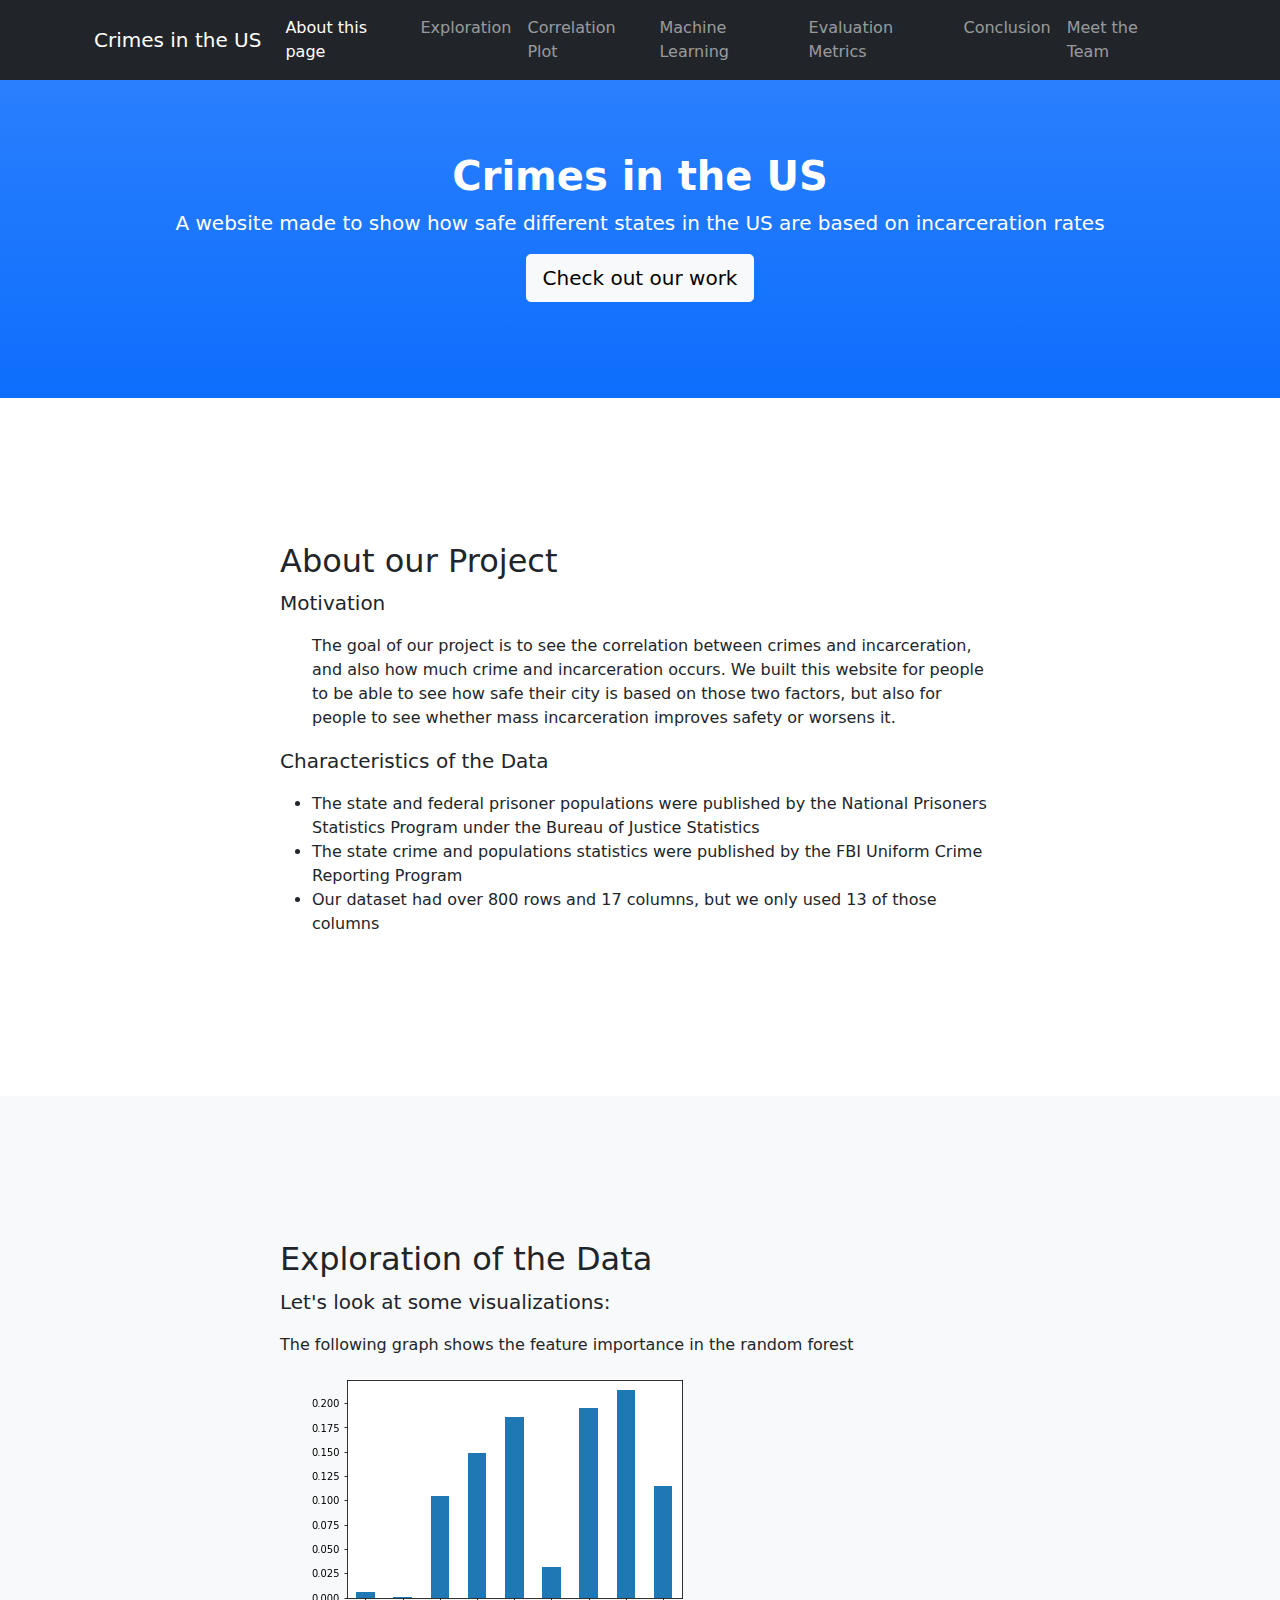
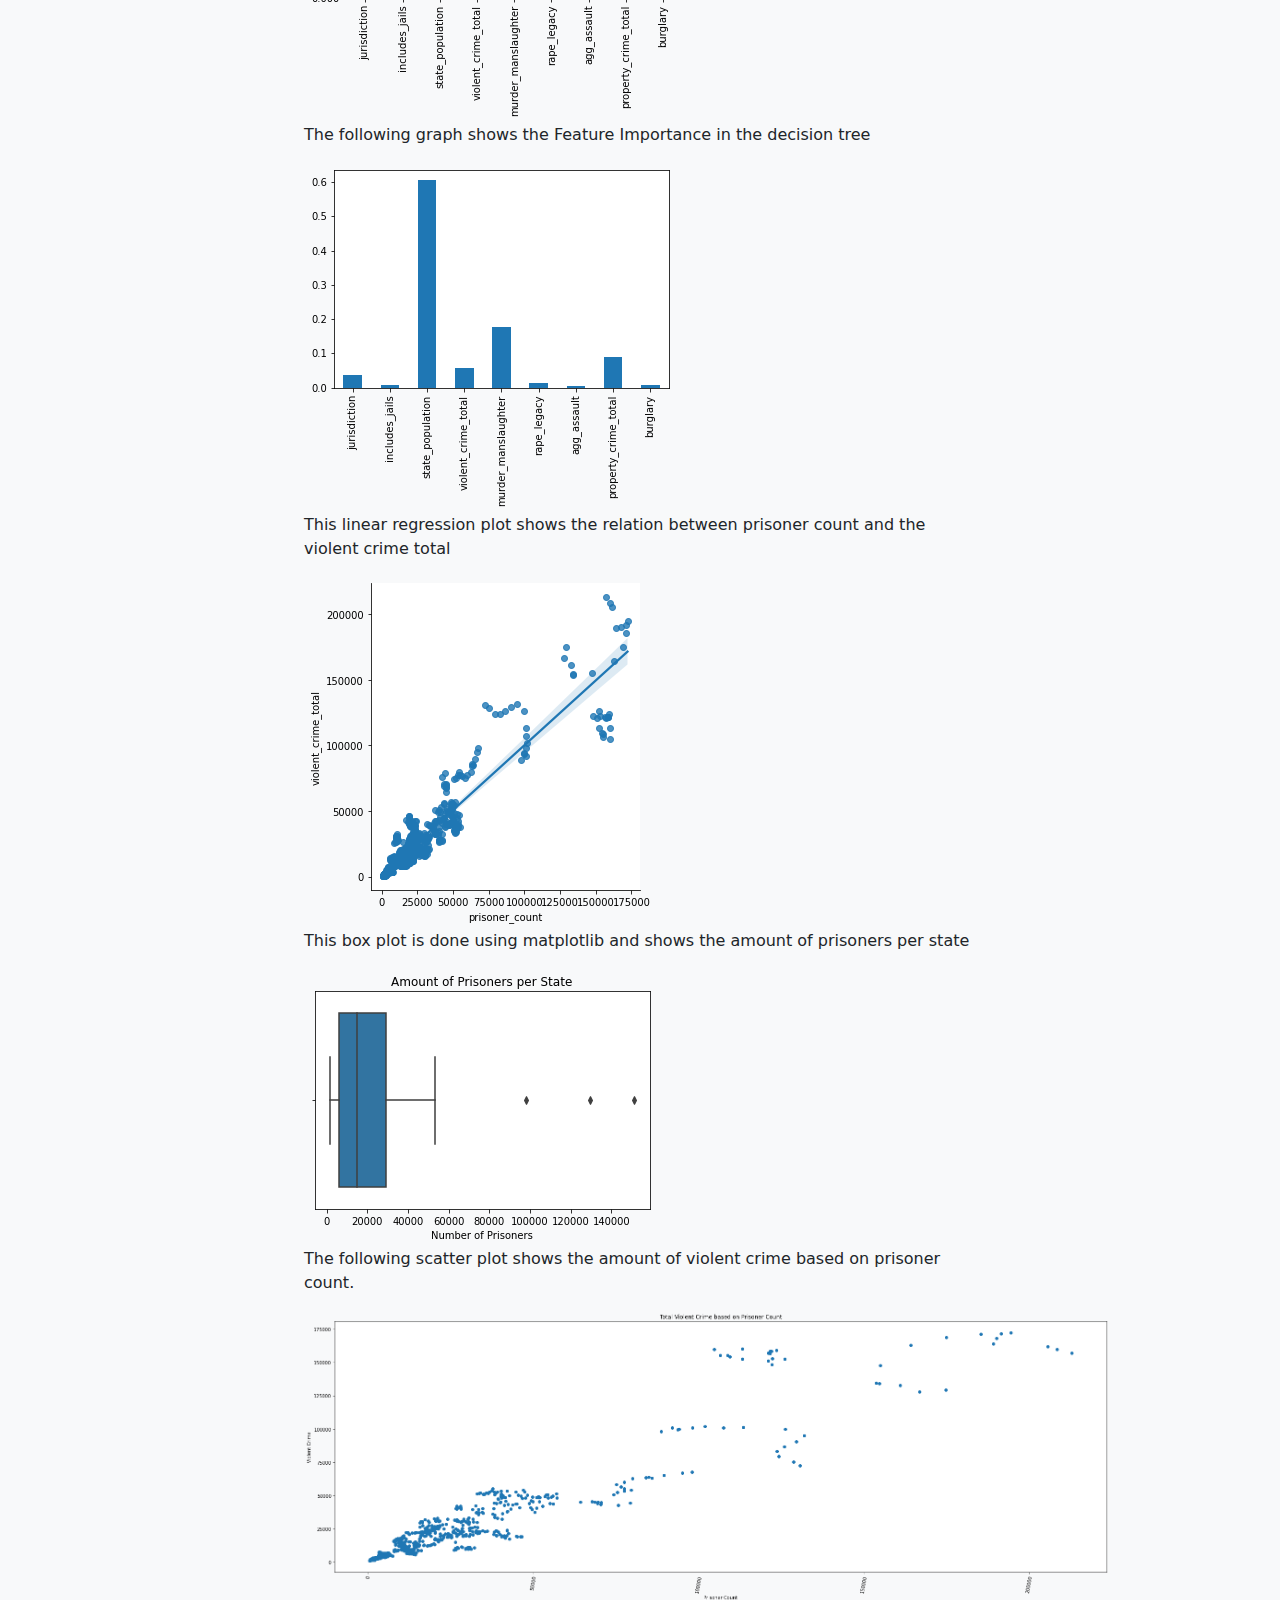
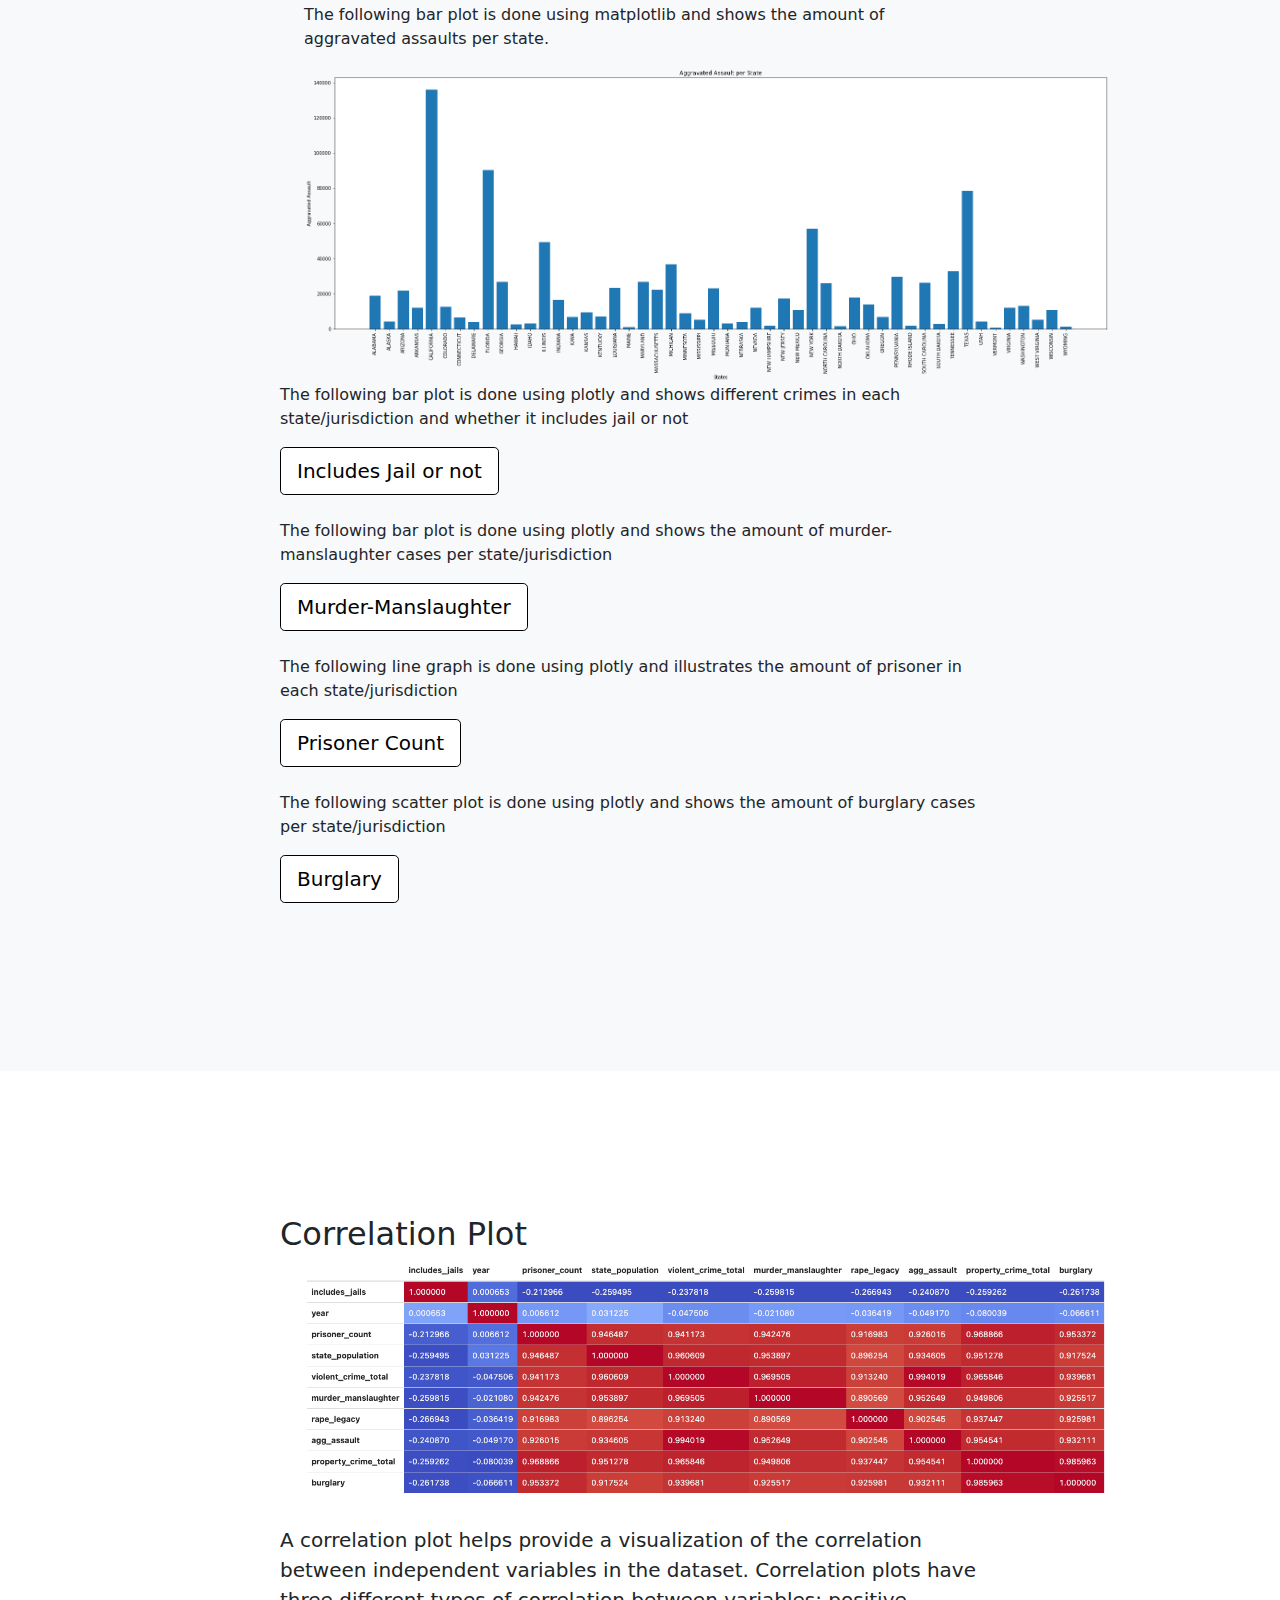
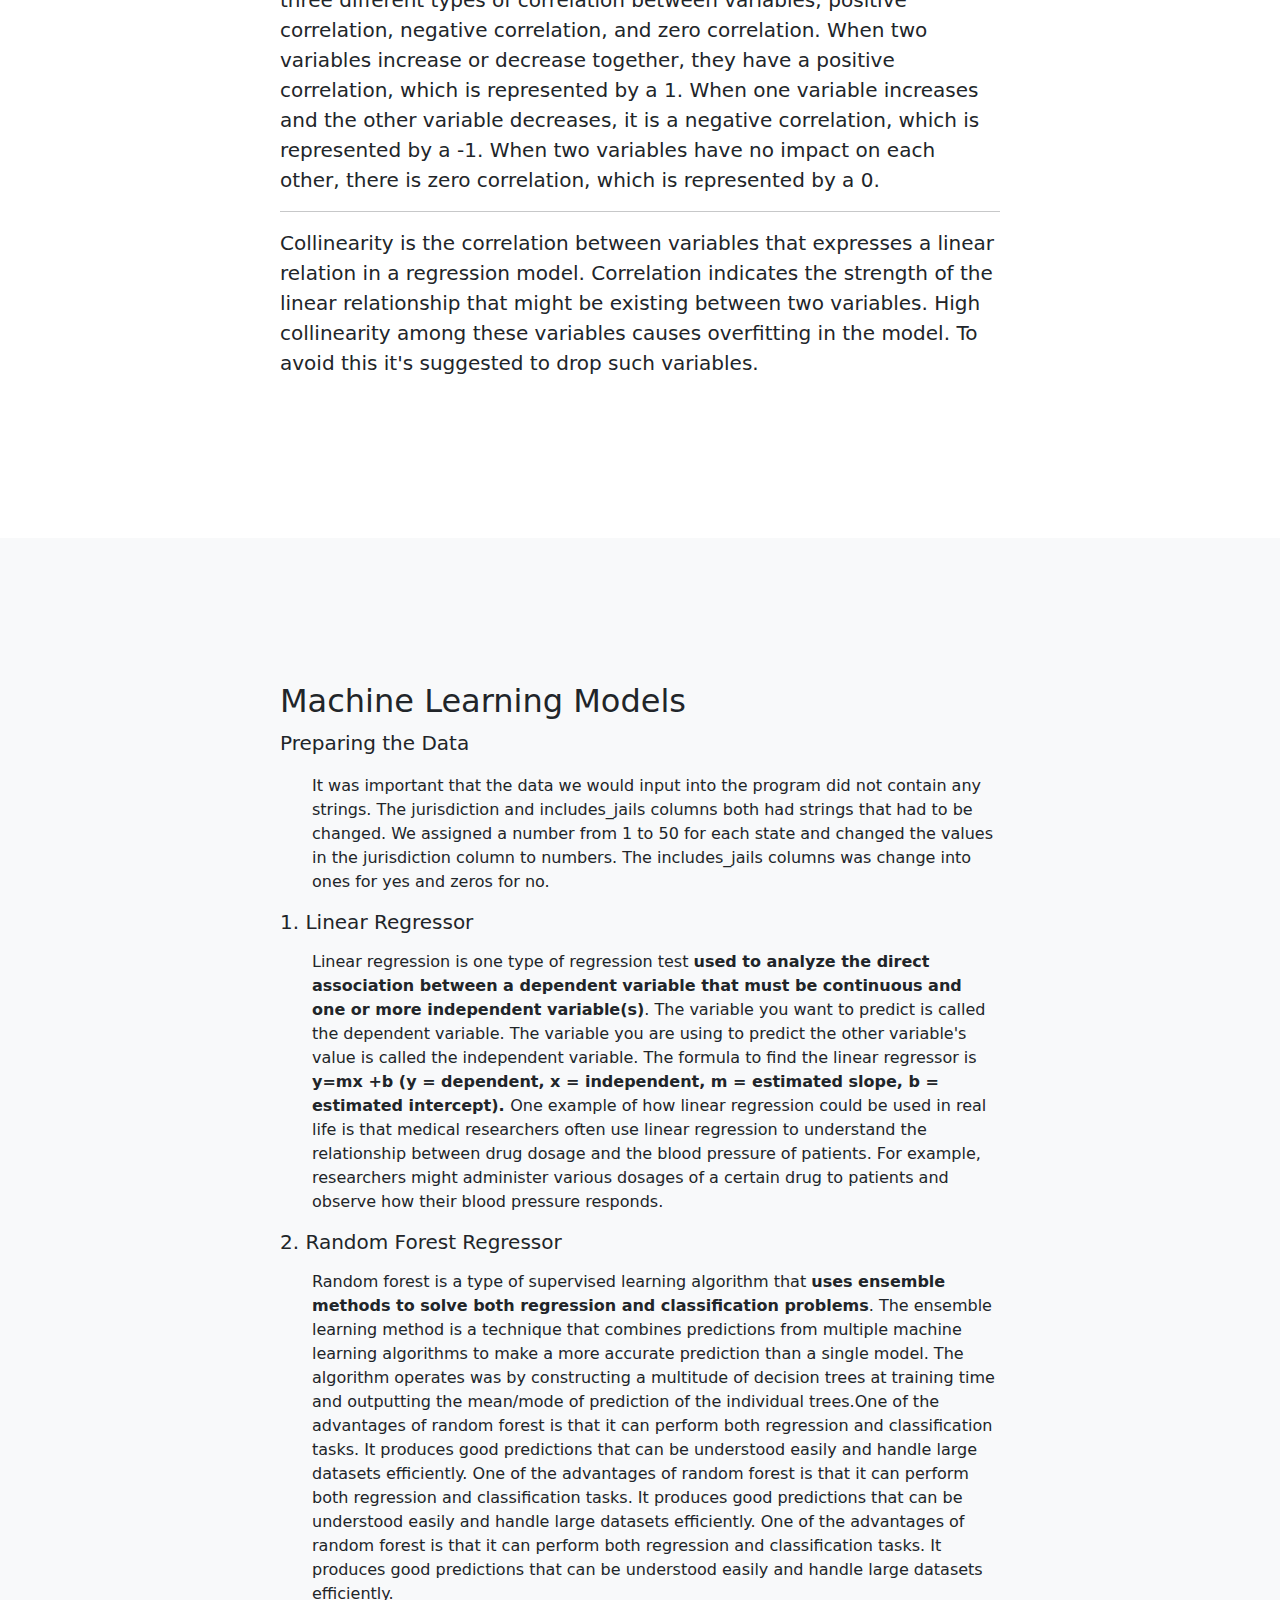
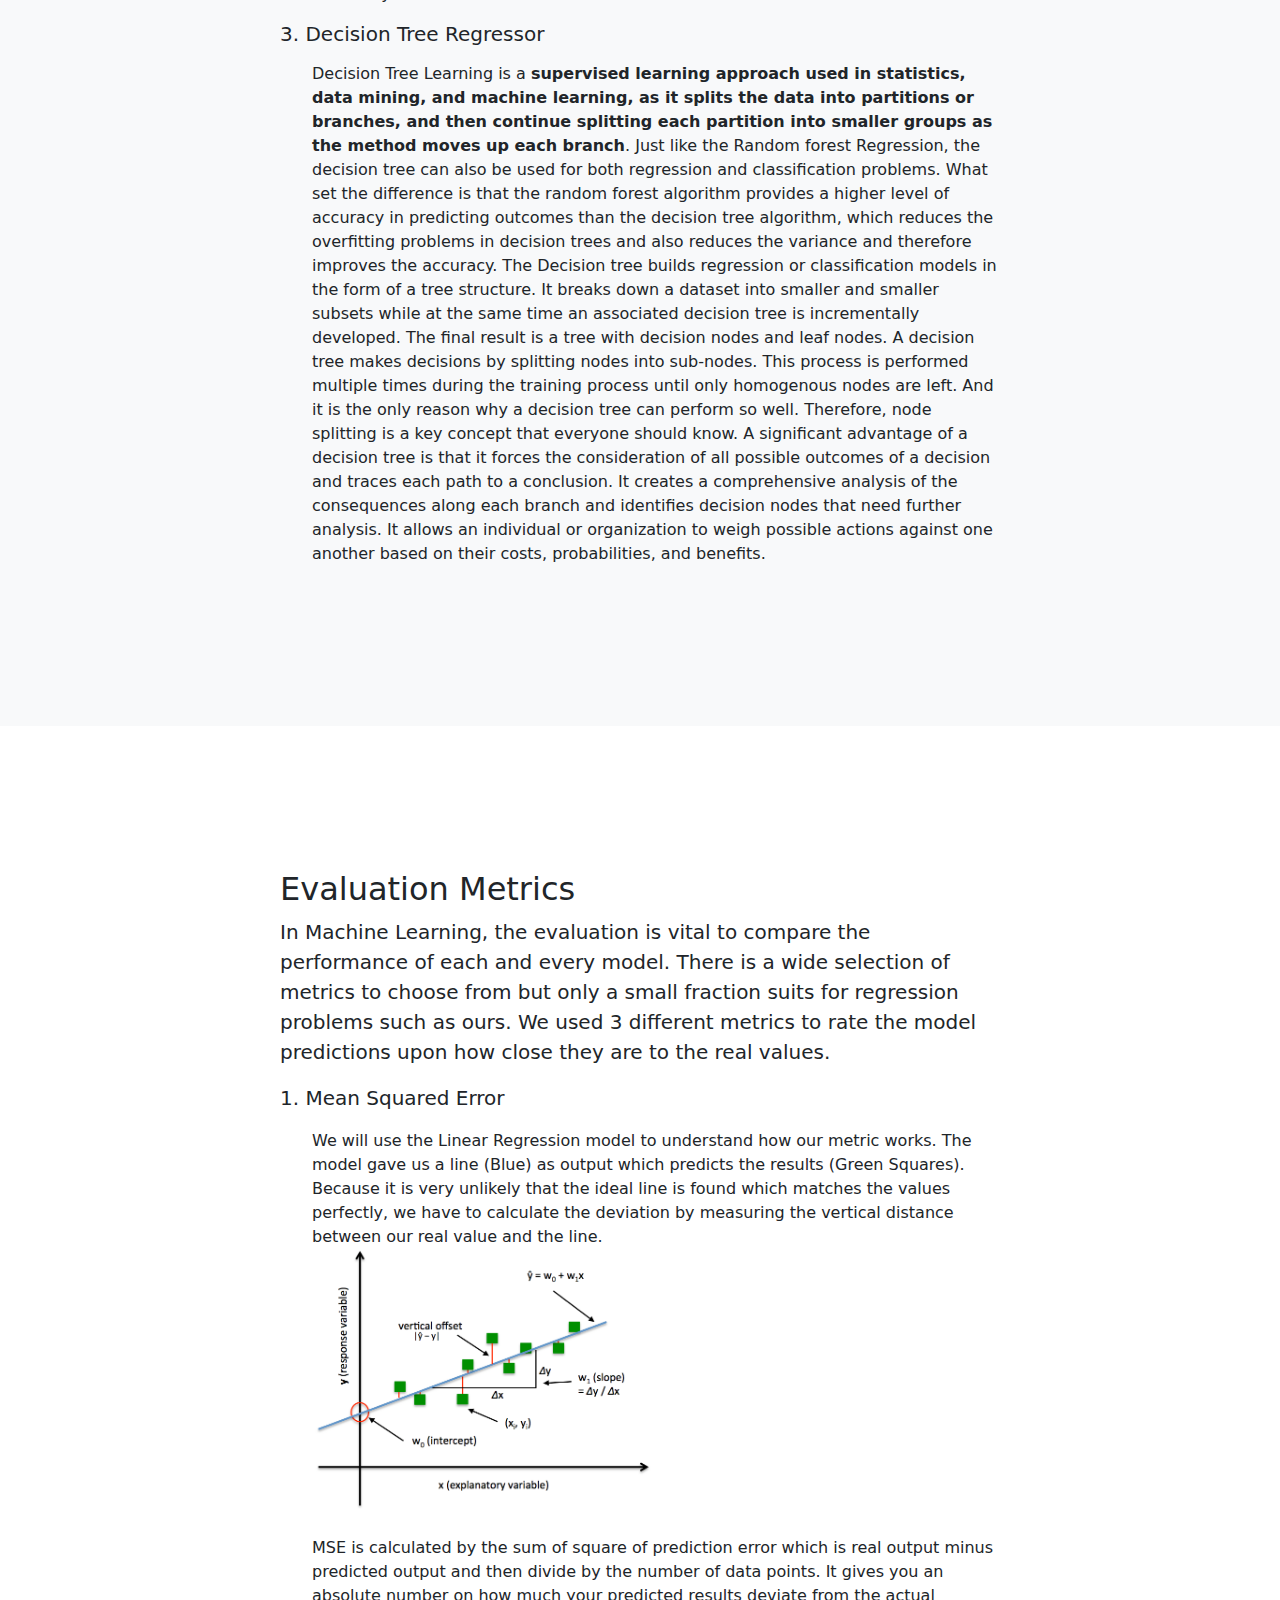
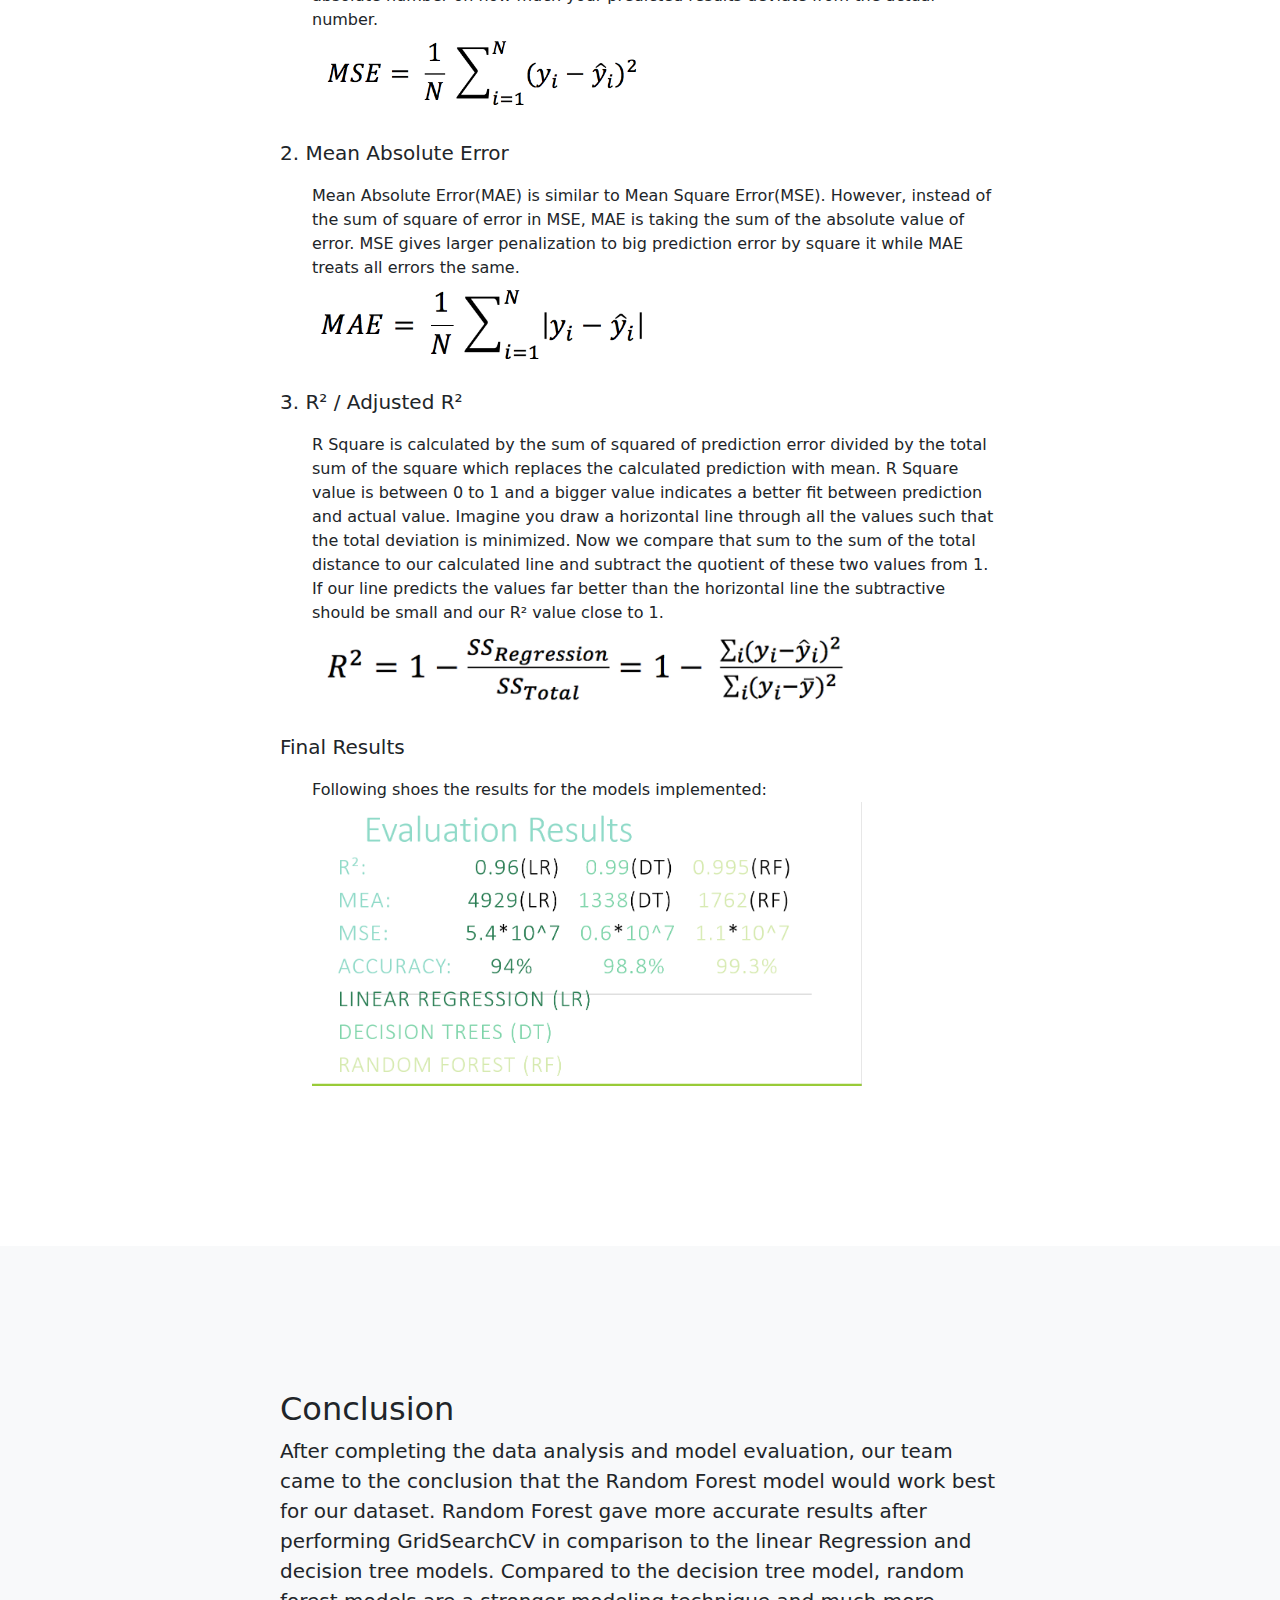
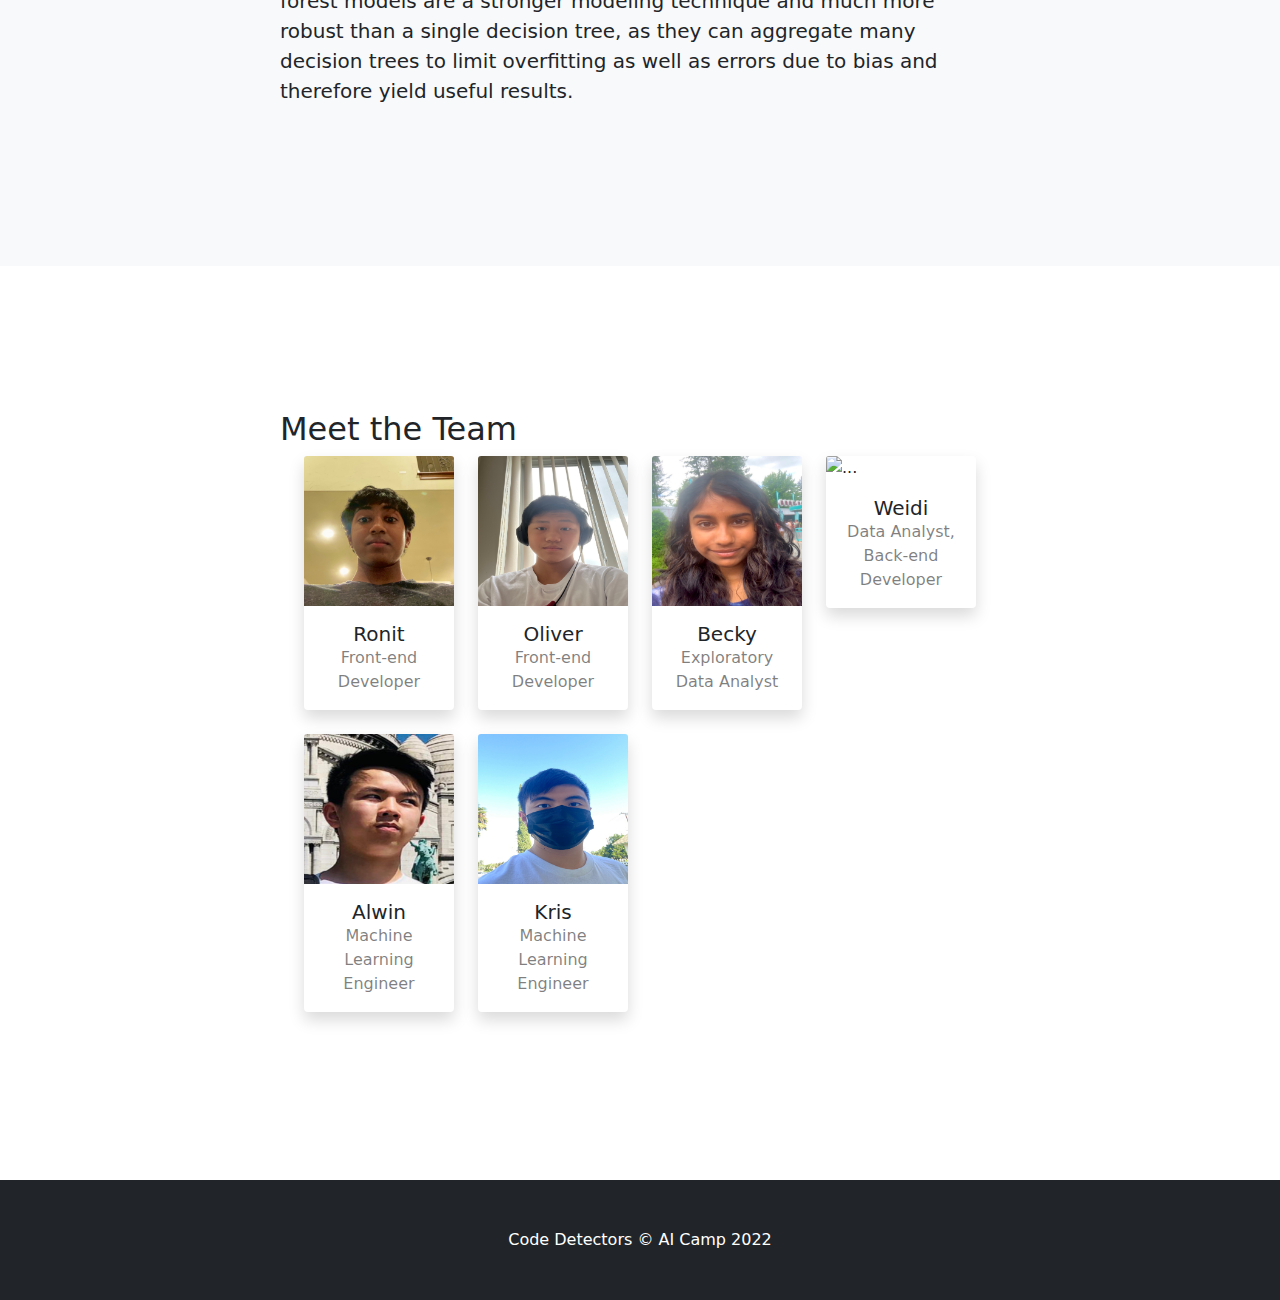
==== index.html @ e4991af7 "New File" ====
<!DOCTYPE html>
<html lang="en">
    <head>
        <meta charset="utf-8" />
        <meta name="viewport" content="width=device-width, initial-scale=1, shrink-to-fit=no" />
        <meta name="description" content="" />
        <meta name="author" content="" />
        <title>Code Detectors - Crimes in the US</title>
        <link rel="icon" type="image/x-icon" href="assets/favicon.ico" />
        <!-- Core theme CSS (includes Bootstrap)-->
        <link href="css/styles.css" rel="stylesheet" />
        <style>
          .correlation{
    width: 120%; 
    height: 120%; 
    object-fit: contain;
}
          .other{
    width: 50%; 
    height: 30%; 
    object-fit: contain;
}
          .r2{
    width: 80%; 
    height: 30%; 
    object-fit: contain;
}
        </style> 
    </head>

    <body id="page-top">
        <!-- Navigation-->
        <nav class="navbar navbar-expand-lg navbar-dark bg-dark fixed-top" id="mainNav">
            <div class="container px-4">
                <a class="navbar-brand" href="#page-top">Crimes in the US</a>
                <button class="navbar-toggler" type="button" data-bs-toggle="collapse" data-bs-target="#navbarResponsive" aria-controls="navbarResponsive" aria-expanded="false" aria-label="Toggle navigation"><span class="navbar-toggler-icon"></span></button>
                <div class="collapse navbar-collapse" id="navbarResponsive">
                    <ul class="navbar-nav ms-auto">
                         <li class="nav-item"><a class="nav-link" href="#about">About this page</a></li>
                        <li class="nav-item"><a class="nav-link" href="#exploration">Exploration</a></li>
                        <li class="nav-item"><a class="nav-link" href="#correlation">Correlation 
                          Plot</a></li>
                        <li class="nav-item"><a class="nav-link" href="#machinelearning">Machine Learning</a></li>
                      <li class="nav-item"><a class="nav-link" href="#metrics">Evaluation Metrics</a></li>
                      <li class="nav-item"><a class="nav-link" href="#conclusion">Conclusion</a></li>
                      <li class="nav-item"><a class="nav-link" 
href="#team">Meet the Team</a></li>
                    </ul>
                </div>
            </div>
        </nav>
        <!-- Header-->
      <header class="bg-primary bg-gradient text-white">
            <div class="container px-4 text-center">
                <h1 class="fw-bolder">Crimes in the US</h1>
                <p class="lead">A website made to show how safe different states in the US are based on incarceration rates</p>
                <a class="btn btn-lg btn-light" href="#about">Check out our work</a>
            </div>
        </header>
        <!-- About section-->
        <section id="about">
            <div class="container px-4">
                <div class="row gx-4 justify-content-center">
                    <div class="col-lg-8">
                        <h2>About our Project</h2>
                        <p class="lead"><b>Motivation</b></p>
                        <ul>
                          The goal of our project is to see the correlation between crimes and incarceration, and also how much crime and incarceration occurs. We built this website for people to be able to see how safe their city is based on those two factors, but also for people to see whether mass incarceration improves safety or worsens it.
                      </ul>
                      <p class="lead"><b>Characteristics of the Data</b></p>
                          <ul>
                            <li>The state and federal prisoner populations were published by the National Prisoners Statistics Program under the Bureau of Justice Statistics</li>
                            <li>The state crime and populations statistics were published by the FBI Uniform Crime Reporting Program</li>
                            <li>Our dataset had over 800 rows and 17 columns, but we only used 13 of those columns</li>
                        </ul>
                    </div>
                </div>
            </div>
        </section>
        <!-- Exploration section-->
        <section class="bg-light" id="exploration">
            <div class="container px-4">
                <div class="row gx-4 justify-content-center">
                    <div class="col-lg-8">
                        <h2>Exploration of the Data</h2>
                        <p class="lead">Let's look at some visualizations:</p>
                      <p>
                        The following graph shows the feature importance in the random forest
                      </p>
                      <div class = "container">
                        
                      
                      <img src = "a-1.png" alt = "Feature Importance in Random Forest" />
                        <p>
                          The following graph shows the Feature Importance in the decision tree
                        </p>
                      
                       <img src = "a.png" alt = "Feature Importance in decision tree" />
                        <p>
                          This linear regression plot shows the relation between prisoner count and the violent crime total
                        </p>
                      
                      <img src = "prisoner_count.png" alt = "Linear Regression Plot between prisoner count and total violent crimes" />
                        <p>
                          This box plot is done using matplotlib and shows the amount of prisoners per state
                        </p>
                      
                       <img src = "prisoner_per_state.png" alt = "Amount of prisoners per state" />
                      
                      
                        <p>The following scatter plot shows the amount of violent crime based on prisoner count.</p><img class = "correlation" src = "violent_crime_based_on_prisoner_count.png" alt = "Total Violent Crime based on the prisoner count" />
                      <p>The following bar plot is done using matplotlib and shows the amount of aggravated assaults per state.</p>
                       <img class = "correlation" src = "aggassault.png" alt = "Assault per state" />
                  </div>
                      <p>
                         The following bar plot is done using plotly and shows different crimes in each state/jurisdiction and whether it includes jail or not
                      </p>
                      <a class="btn btn-lg btn-light bg-gradient" style="background-color:white; border-color:black" href="includes_jails.html">Includes Jail or not</a><br><br>
                      <p>
                        The following bar plot is done using plotly and shows the amount of murder-manslaughter cases per state/jurisdiction
                      </p>
                      <a class="btn btn-lg btn-light" style="background-color:white; border-color:black" href="manslaughterperstate.html">Murder-Manslaughter</a><br><br>
                      <p>
                        The following line graph is done using plotly and illustrates the amount of prisoner in each state/jurisdiction
                      </p>
                      <a class="btn btn-lg btn-light" style="background-color:white; border-color:black" href="prisonerperstate.html">Prisoner Count</a><br><br>
                      <p>
                        The following scatter plot is done using plotly and shows the amount of burglary cases per state/jurisdiction
                      </p>
                      <a class="btn btn-lg btn-light" style="background-color:white; border-color:black" href="burglaryperstate.html">Burglary</a><br><br>
                    </div>
                </div>
            </div>
        </section>
      <!-- Correlation section-->
      <section id="correlation">
            <div class="container px-4">
                <div class="row gx-4 justify-content-center">
                    <div class="col-lg-8">
                       <h2>Correlation Plot</h2>
                      <div class = "container">
                        <img class = "correlation" src="correlationplot.png" alt=""/>
                      </div>
                       
           <br>           
                      <p class="lead"><b>A correlation plot helps provide a visualization of the correlation between independent variables in the dataset.</b> Correlation plots have three different types of correlation between variables; positive correlation, negative correlation, and zero correlation. When two variables increase or decrease together, they have a positive correlation, which is represented by a 1. When one variable increases and the other variable decreases, it is a negative correlation, which is represented by a -1. When two variables have no impact on each other, there is zero correlation, which is represented by a 0.<hr> <p class="lead">Collinearity is the correlation between variables that expresses a linear relation in a regression model. Correlation indicates the strength of the linear relationship that might be existing between two variables. High collinearity among these variables causes overfitting in the model. To avoid this it's suggested to drop such variables.</p>
                    </div>
                </div>
            </div>
        </section>
        <!-- Machine Learning section-->
        <section class="bg-light" id="machinelearning">
            <div class="container px-4">
                <div class="row gx-4 justify-content-center">
                    <div class="col-lg-8">
                 <h2>Machine Learning Models</h2>
                      <p class= "lead"><b>Preparing the Data</b></p>
                         <ul>
                           It was important that the data we would input into the program did not contain any strings. The jurisdiction and includes_jails columns both had strings that had to be changed. We assigned a number from 1 to 50 for each state and changed the values in the jurisdiction column to numbers. The includes_jails columns was change into ones for yes and zeros for no.
                      </ul>
                      
                        <h4>
                         <p class="lead"><b> 1. Linear Regressor </b> </p> 
                      </h4>
                      <ul>Linear regression is one type of regression test <b>used to analyze the direct association between a dependent variable that must be continuous and one or more independent variable(s)</b>. The variable you want to predict is called the dependent variable. The variable you are using to predict the other variable's value is called the independent variable. The formula to find the linear regressor is
                        <b>
                          y=mx +b (y = dependent, x = independent, m = estimated slope, b = estimated intercept).
                        </b>One example of how linear regression could be used in real life is that medical researchers often use linear regression to understand the relationship between drug dosage and the blood pressure of patients. For example, researchers might administer various dosages of a certain drug to patients and observe how their blood pressure responds.   </ul>
                       <h4>
                         <p class="lead"> <b> 2. Random Forest Regressor </b></p> 
                      </h4>
                      <ul>Random forest is a type of supervised learning algorithm that <b>uses ensemble methods to solve both regression and classification problems</b>. The ensemble learning method is a technique that combines predictions from multiple machine learning algorithms to make a more accurate prediction than a single model. The algorithm operates was by constructing a multitude of decision trees at training time and outputting the mean/mode of prediction of the individual trees.One of the advantages of random forest is that it can perform both regression and classification tasks. It produces good predictions that can be understood easily and handle large datasets efficiently. One of the advantages of random forest is that it can perform both regression and classification tasks. It produces good predictions that can be understood easily and handle large datasets efficiently. One of the advantages of random forest is that it can perform both regression and classification tasks. It produces good predictions that can be understood easily and handle large datasets efficiently. 
                      </ul>
                      <h4>
                         <p class="lead"> <b> 3. Decision Tree Regressor </b> </p> 
                      </h4>
                      <ul>
                      Decision Tree Learning is a <b>supervised learning approach used in statistics, data mining, and machine learning, as it splits the data into partitions or branches, and then continue splitting each partition into smaller groups as the method moves up each branch</b>. Just like the Random forest Regression, the decision tree can also be used for both regression and classification problems. What set the difference is that the random forest algorithm provides a higher level of accuracy in predicting outcomes than the decision tree algorithm, which reduces the overfitting problems in decision trees and also reduces the variance and therefore improves the accuracy. The Decision tree builds regression or classification models in the form of a tree structure. It breaks down a dataset into smaller and smaller subsets while at the same time an associated decision tree is incrementally developed. The final result is a tree with decision nodes and leaf nodes. A decision tree makes decisions by splitting nodes into sub-nodes. This process is performed multiple times during the training process until only homogenous nodes are left. And it is the only reason why a decision tree can perform so well. Therefore, node splitting is a key concept that everyone should know. A significant advantage of a decision tree is that it forces the consideration of all possible outcomes of a decision and traces each path to a conclusion. It creates a comprehensive analysis of the consequences along each branch and identifies decision nodes that need further analysis. It allows an individual or organization to weigh possible actions against one another based on their costs, probabilities, and benefits.
                    </ul>
                    
                    </div>
                </div>
            </div>
        </section>
      <!-- Evaluation section-->
        <section id="metrics">
            <div class="container px-4">
                <div class="row gx-4 justify-content-center">
                    <div class="col-lg-8">
                        <h2>Evaluation Metrics</h2>
                      <p class="lead">In 
                        <b> Machine Learning,
                       </b>the evaluation is vital to compare the performance of each and every model. There is a wide selection of metrics to choose from but only a small fraction suits for regression problems such as ours. We used 3 different metrics to rate the model predictions upon how close they are to the real values.</p>
                        <p class="lead">1. Mean Squared Error</p>
                      <ul>
                        We will use the Linear Regression model to understand how our metric works. The model gave us a line (Blue) as output which predicts the results (Green Squares). Because it is very unlikely that the ideal line is found which matches the values perfectly, we have to calculate the deviation by measuring the vertical distance between our real value and the line.<br>
                        <img class = "other" src = "lreg.png" />
                      </ul>
                      
                      <ul>
                        MSE is calculated by the sum of square of prediction error which is real output minus predicted output and then divide by the number of data points. It gives you an absolute number on how much your predicted results deviate from the actual number.<br>
                
                   <img class = "other" src = "mse.png" />
                      </ul>
                        
                          
                        
                        <p class="lead">2. Mean Absolute Error</p>
                  <ul>
                    Mean Absolute Error(MAE) is similar to Mean Square Error(MSE). However, instead of the sum of square of error in MSE, MAE is taking the sum of the absolute value of error.
                     MSE gives larger penalization to big prediction error by square it while MAE treats all errors the same.<br>
                    <img class = "other" src = "mae.png" />
                  </ul>
                      
                        <p class="lead">3. R² / Adjusted R²</p>
                      <ul>
                        R Square is calculated by the sum of squared of prediction error divided by the total sum of the square which replaces the calculated prediction with mean. R Square value is between 0 to 1 and a bigger value indicates a better fit between prediction and actual value. Imagine you draw a horizontal line through all the values such that the total deviation is minimized. Now we compare that sum to the sum of the total distance to our calculated line and subtract the quotient of these two values from 1. If our line predicts the values far better than the horizontal line the subtractive should be small and our R² value close to 1.
                     <br><img class = "r2" src = "r.png" />
                       
                      </ul>
                       <p class="lead"> Final Results</p>
                      <ul>Following shoes the results for the models implemented: <br>
                        <img class='r2' src = "ss.png" /></ul>
                    </div>
                </div>
            </div>
        </section>
        <!-- Conclusion section-->
        <section class="bg-light" id="conclusion">
            <div class="container px-4">
                <div class="row gx-4 justify-content-center">
                    <div class="col-lg-8">
                        <h2>Conclusion</h2>
                        <p class="lead">
After completing the data analysis and model evaluation, our team came to the conclusion that the Random Forest model would work best for our dataset. Random Forest gave more accurate results after performing GridSearchCV in comparison to the linear Regression and decision tree models. Compared to the decision tree model, random forest models are a stronger modeling technique and much more robust than a single decision tree, as they can aggregate many decision trees to limit overfitting as well as errors due to bias and therefore yield useful results.
                        </p>
                    </div>
                </div>
            </div>
        </section>
        <!-- Team section-->
        <section id="team">
            <div class="container px-4">
                <div class="row gx-4 justify-content-center">
                    <div class="col-lg-8">
                        <h2>Meet the Team</h2>
                      <div class="container px-4">
            <div class="row">
              <!-- Team Member 1 -->
              <div class="col-xl-3 col-md-6 mb-4">
                <div class="card border-0 shadow">
                  <img src="Ronit.jpg" class="card-img-top" alt="...">
                  <div class="card-body text-center">
                    <h5 class="card-title mb-0">Ronit</h5>
                    <div class="card-text text-black-50">Front-end Developer</div>
                  </div>
                </div>
              </div>
              <!-- Team Member 2 -->
              <div class="col-xl-3 col-md-6 mb-4">
                <div class="card border-0 shadow">
                  <img src="picoliver.jpeg" class="card-img-top" alt="...">
                  <div class="card-body text-center">
                    <h5 class="card-title mb-0">Oliver</h5>
                    <div class="card-text text-black-50">Front-end Developer</div>
                  </div>
                </div>
              </div>
              <!-- Team Member 3 -->
              <div class="col-xl-3 col-md-6 mb-4">
                <div class="card border-0 shadow">
                  <img src="becky.jpg" class="card-img-top" alt="...">
                  <div class="card-body text-center">
                    <h5 class="card-title mb-0">Becky</h5>
                    <div class="card-text text-black-50">Exploratory Data Analyst</div>
                  </div>
                </div>
              </div>
              <!-- Team Member 4 -->
              <div class="col-xl-3 col-md-6 mb-4">
                <div class="card border-0 shadow">
                  <img src="https://cdn.pixabay.com/photo/2015/10/05/22/37/blank-profile-picture-973460_1280.png" class="card-img-top" alt="...">
                  <div class="card-body text-center">
                    <h5 class="card-title mb-0">Weidi</h5>
                    <div class="card-text text-black-50">Data Analyst, Back-end Developer</div>
                  </div>
                </div>
              </div>
            <!-- Team Member 5 -->
              <div class="col-xl-3 col-md-6 mb-4">
                <div class="card border-0 shadow">
                  <img src="alw.jpeg" class="card-img-top" alt="...">
                  <div class="card-body text-center">
                    <h5 class="card-title mb-0">Alwin</h5>
                    <div class="card-text text-black-50">Machine Learning Engineer</div>
                  </div>
                </div>
              </div>
             <!-- Team Member 6 -->
              <div class="col-xl-3 col-md-6 mb-4">
                <div class="card border-0 shadow">
                  <img src="kris.JPG" class="card-img-top" alt="...">
                  <div class="card-body text-center">
                    <h5 class="card-title mb-0">Kris</h5>
                    <div class="card-text text-black-50">Machine Learning Engineer</div>
                  </div>
                </div>
              </div>
            </div>
            </div>
           </div>
          </div>
         </div>
        </section>
        <!-- Footer-->
        <footer class="py-5 bg-dark">
            <div class="container px-4"><p class="m-0 text-center text-white">Code Detectors &copy; AI Camp 2022</p></div>
        </footer>
        <!-- Bootstrap core JS-->
        <script src="https://cdn.jsdelivr.net/npm/bootstrap@5.1.3/dist/js/bootstrap.bundle.min.js"></script>
        <!-- Core theme JS-->
        <script src="js/scripts.js"></script>
    </body>
</html>
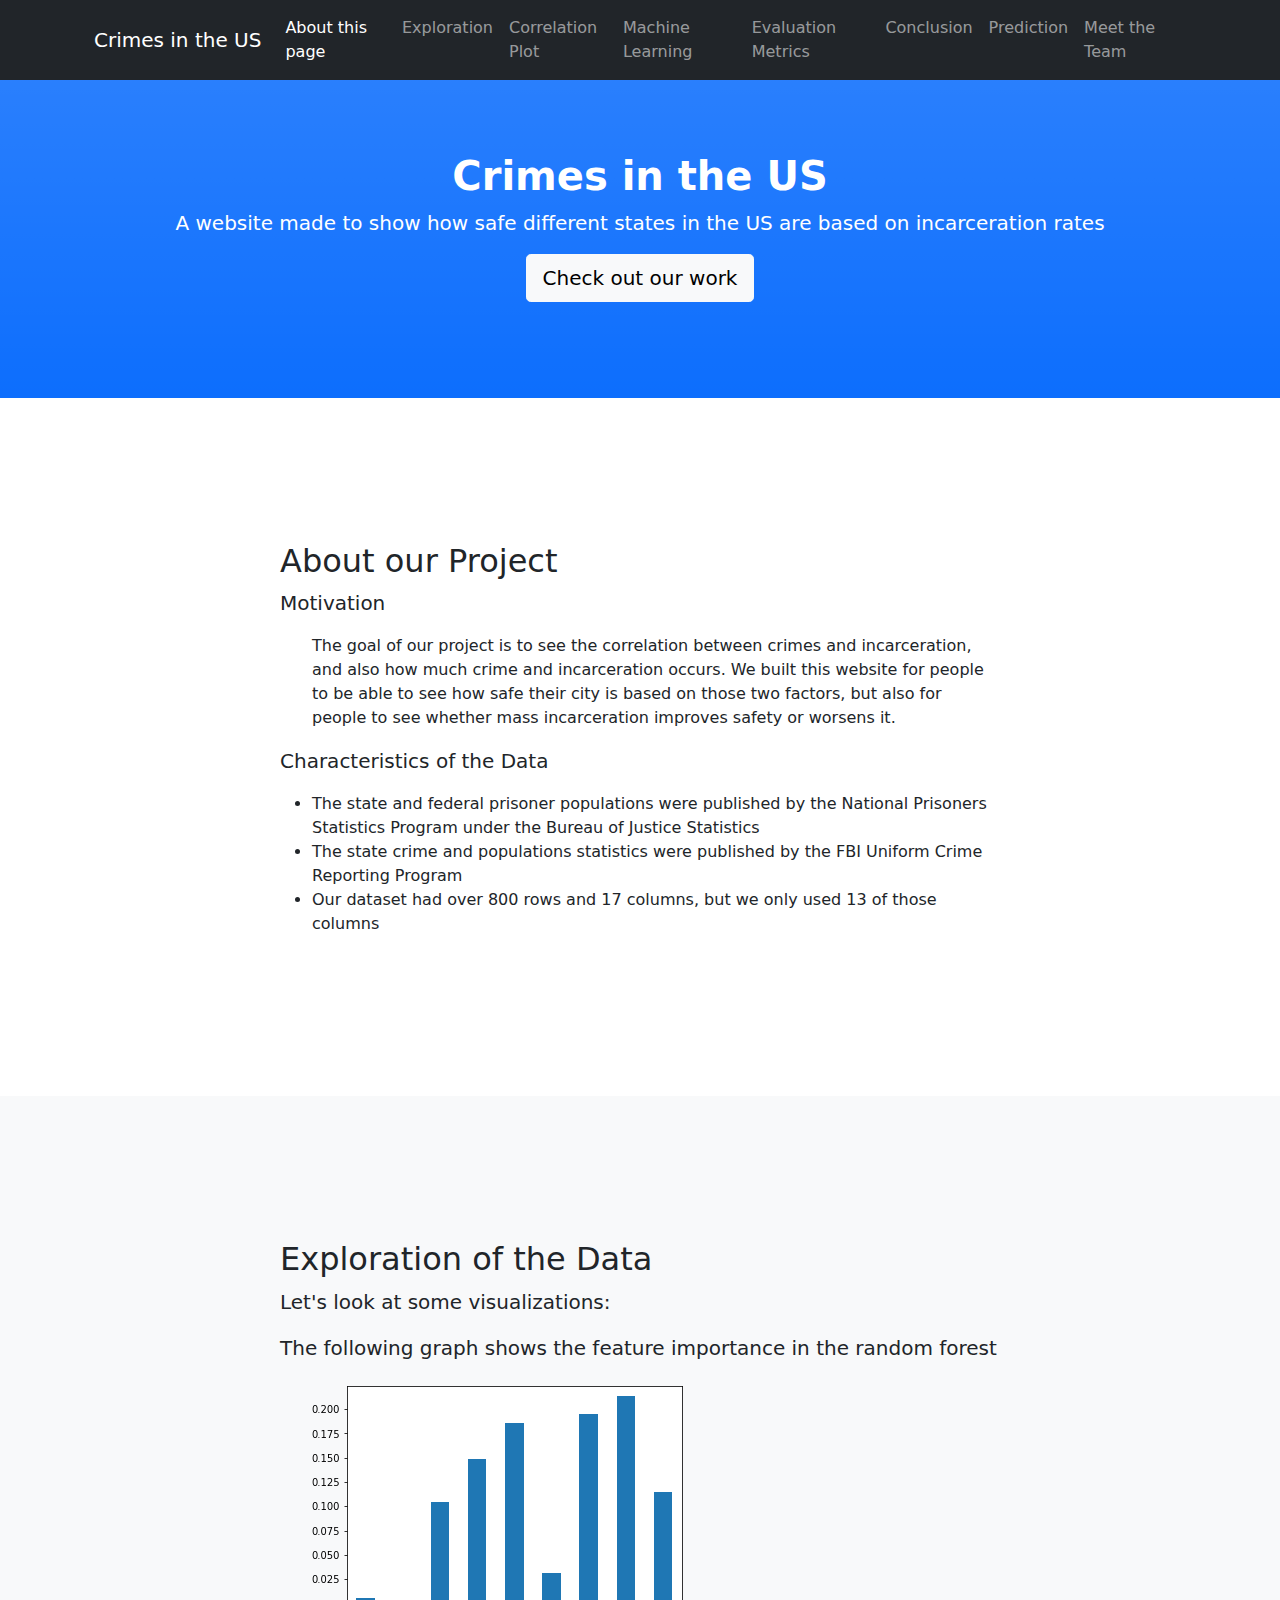
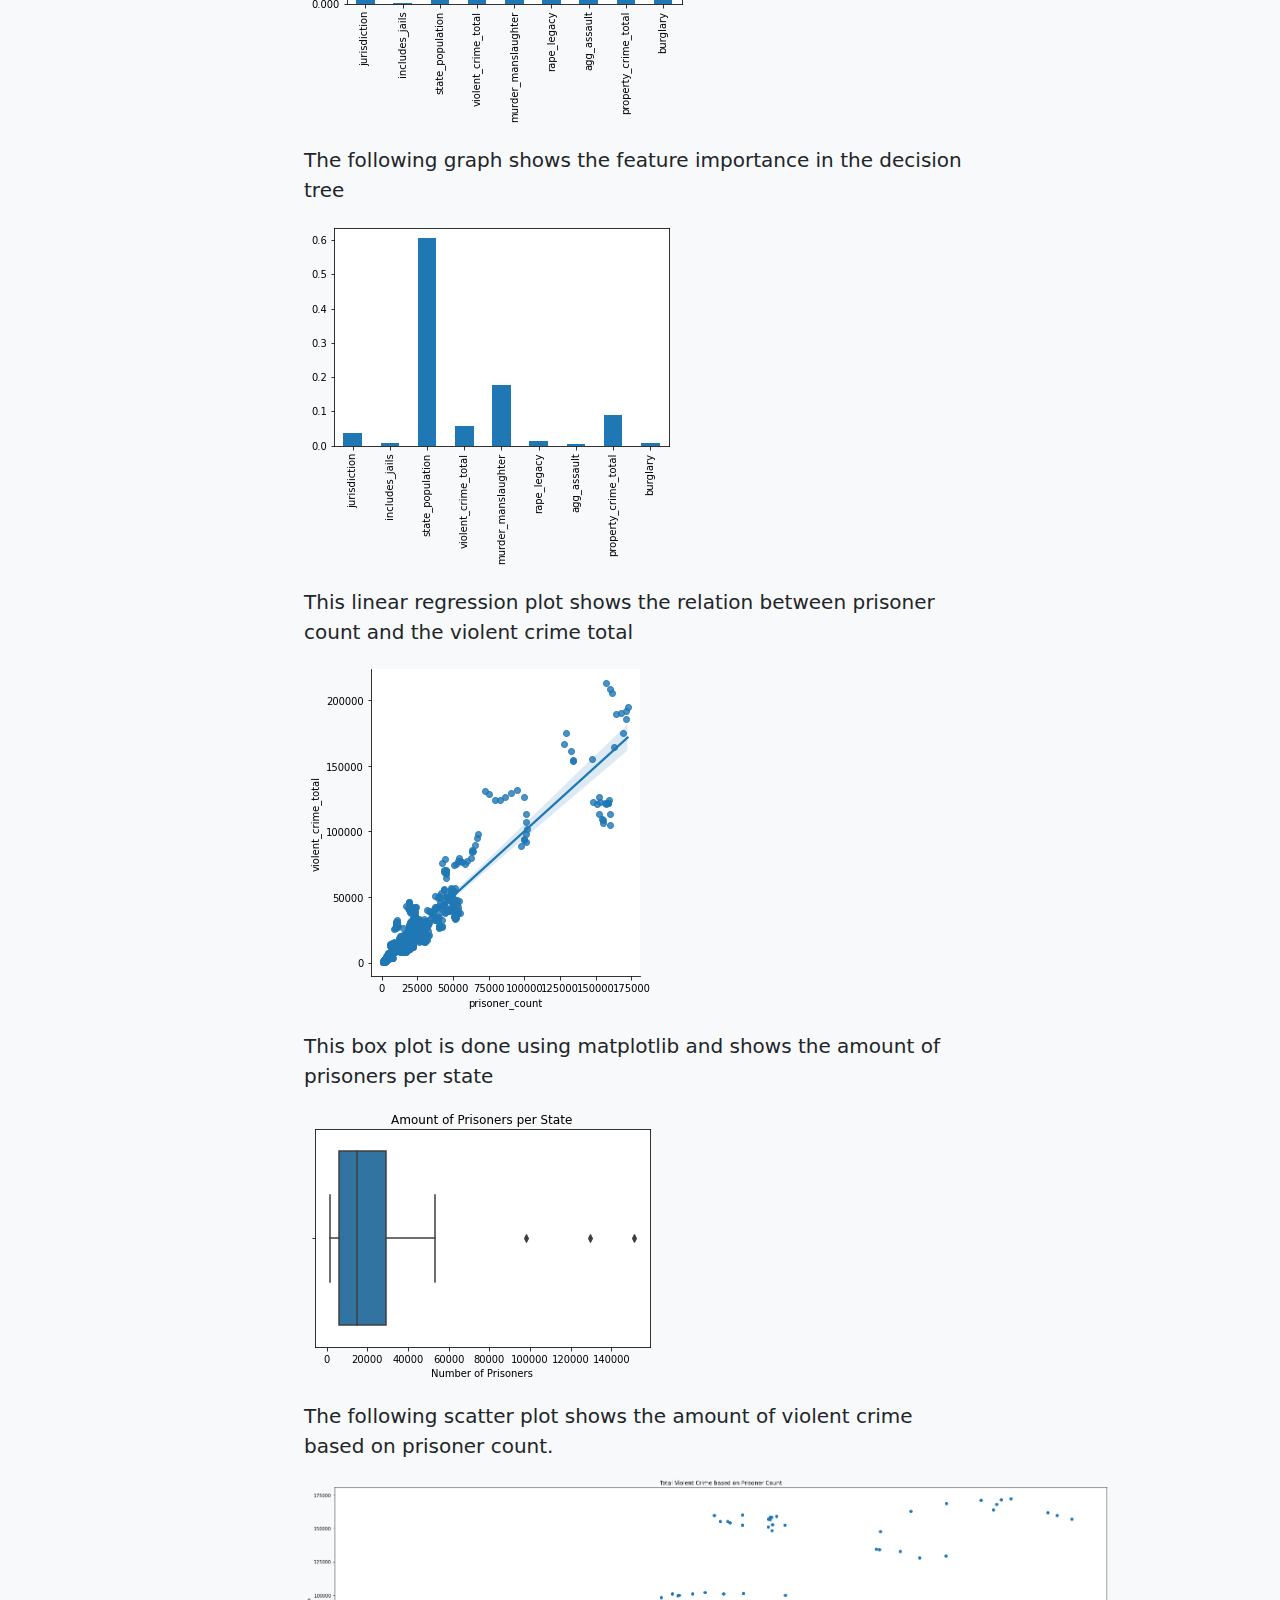
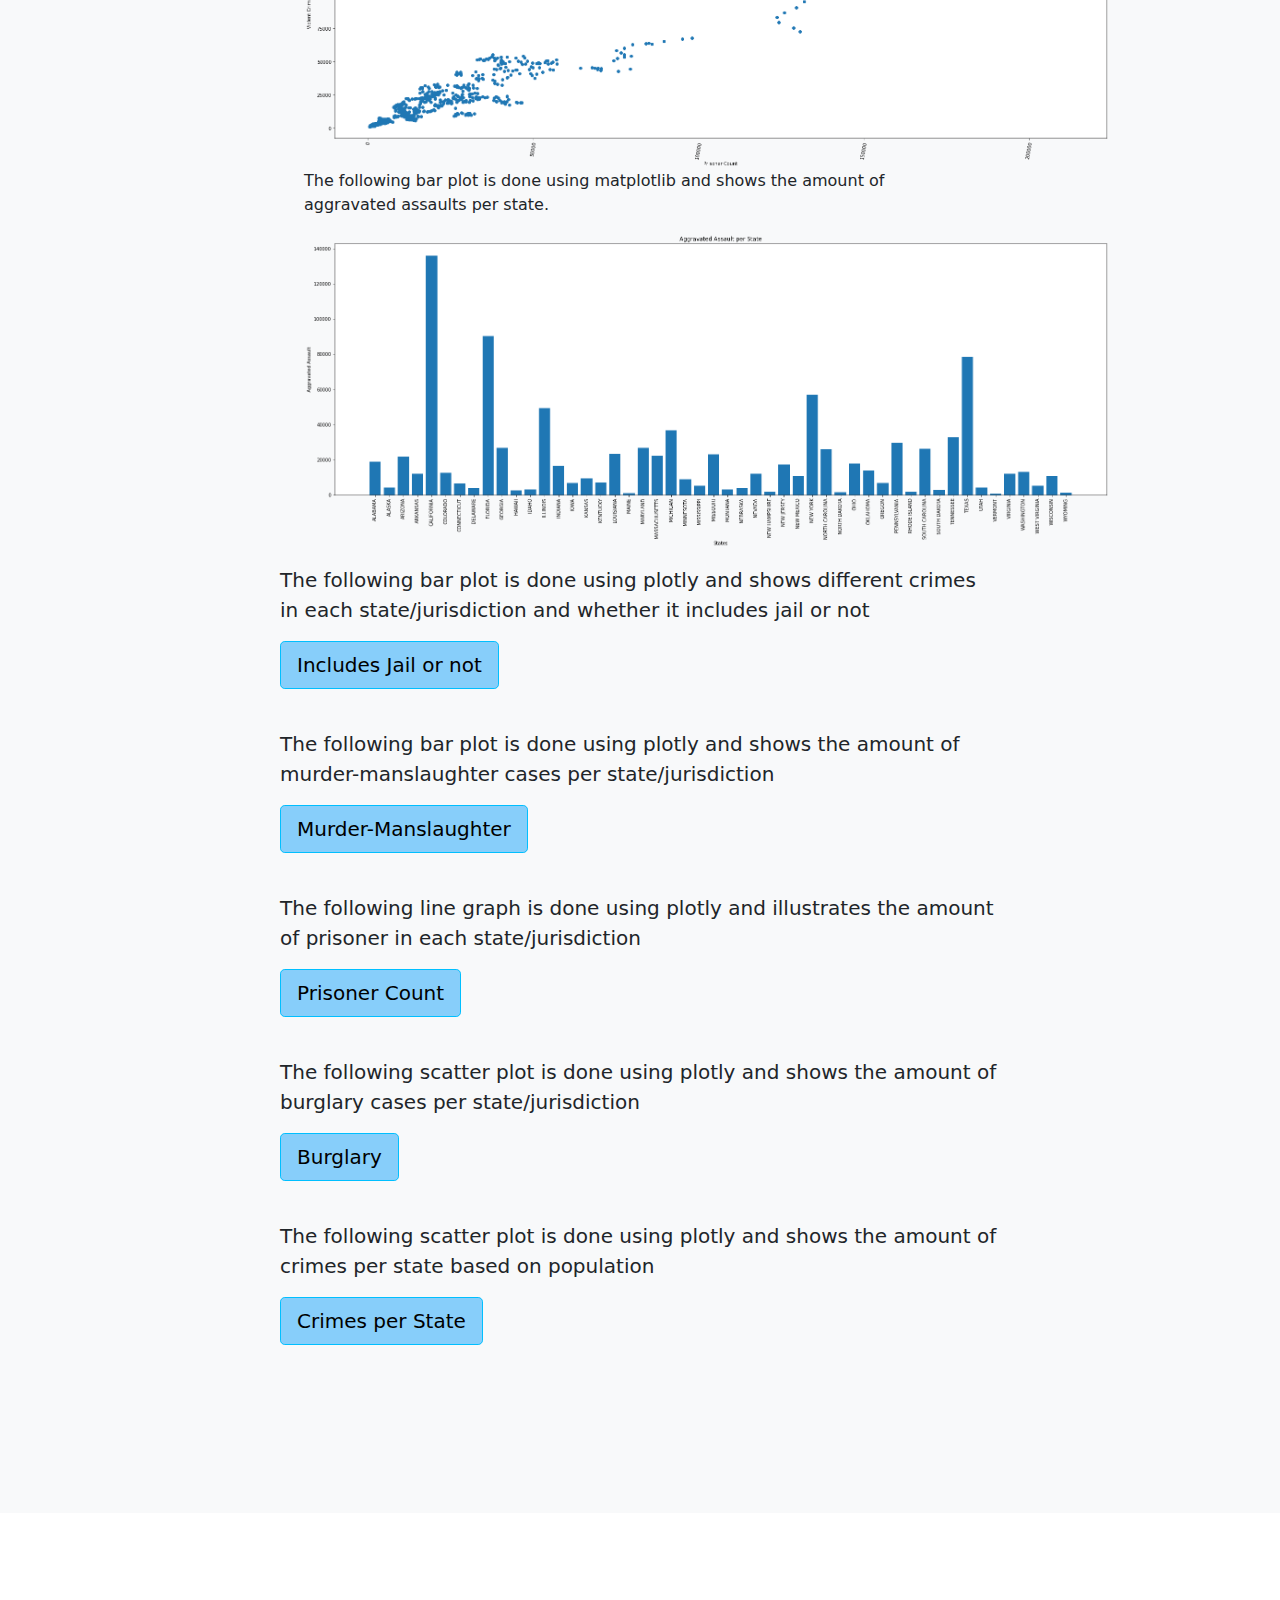
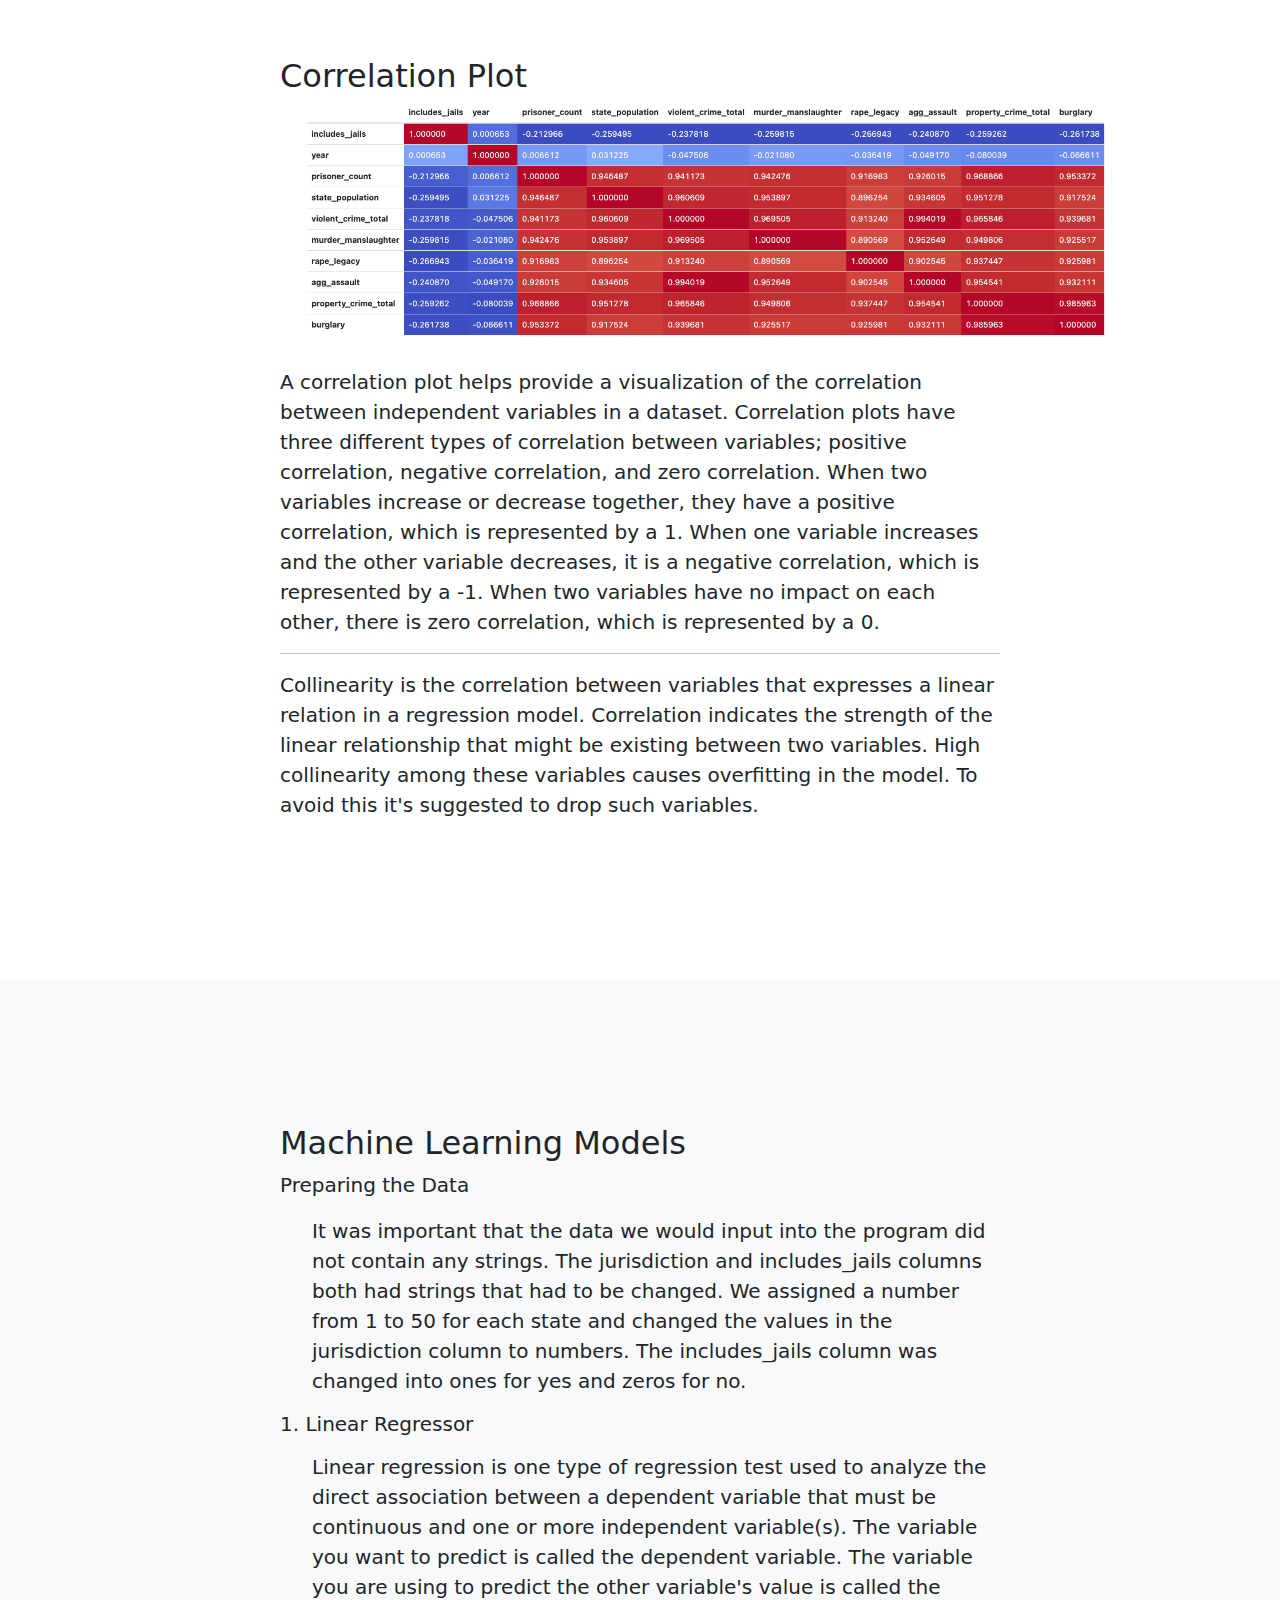
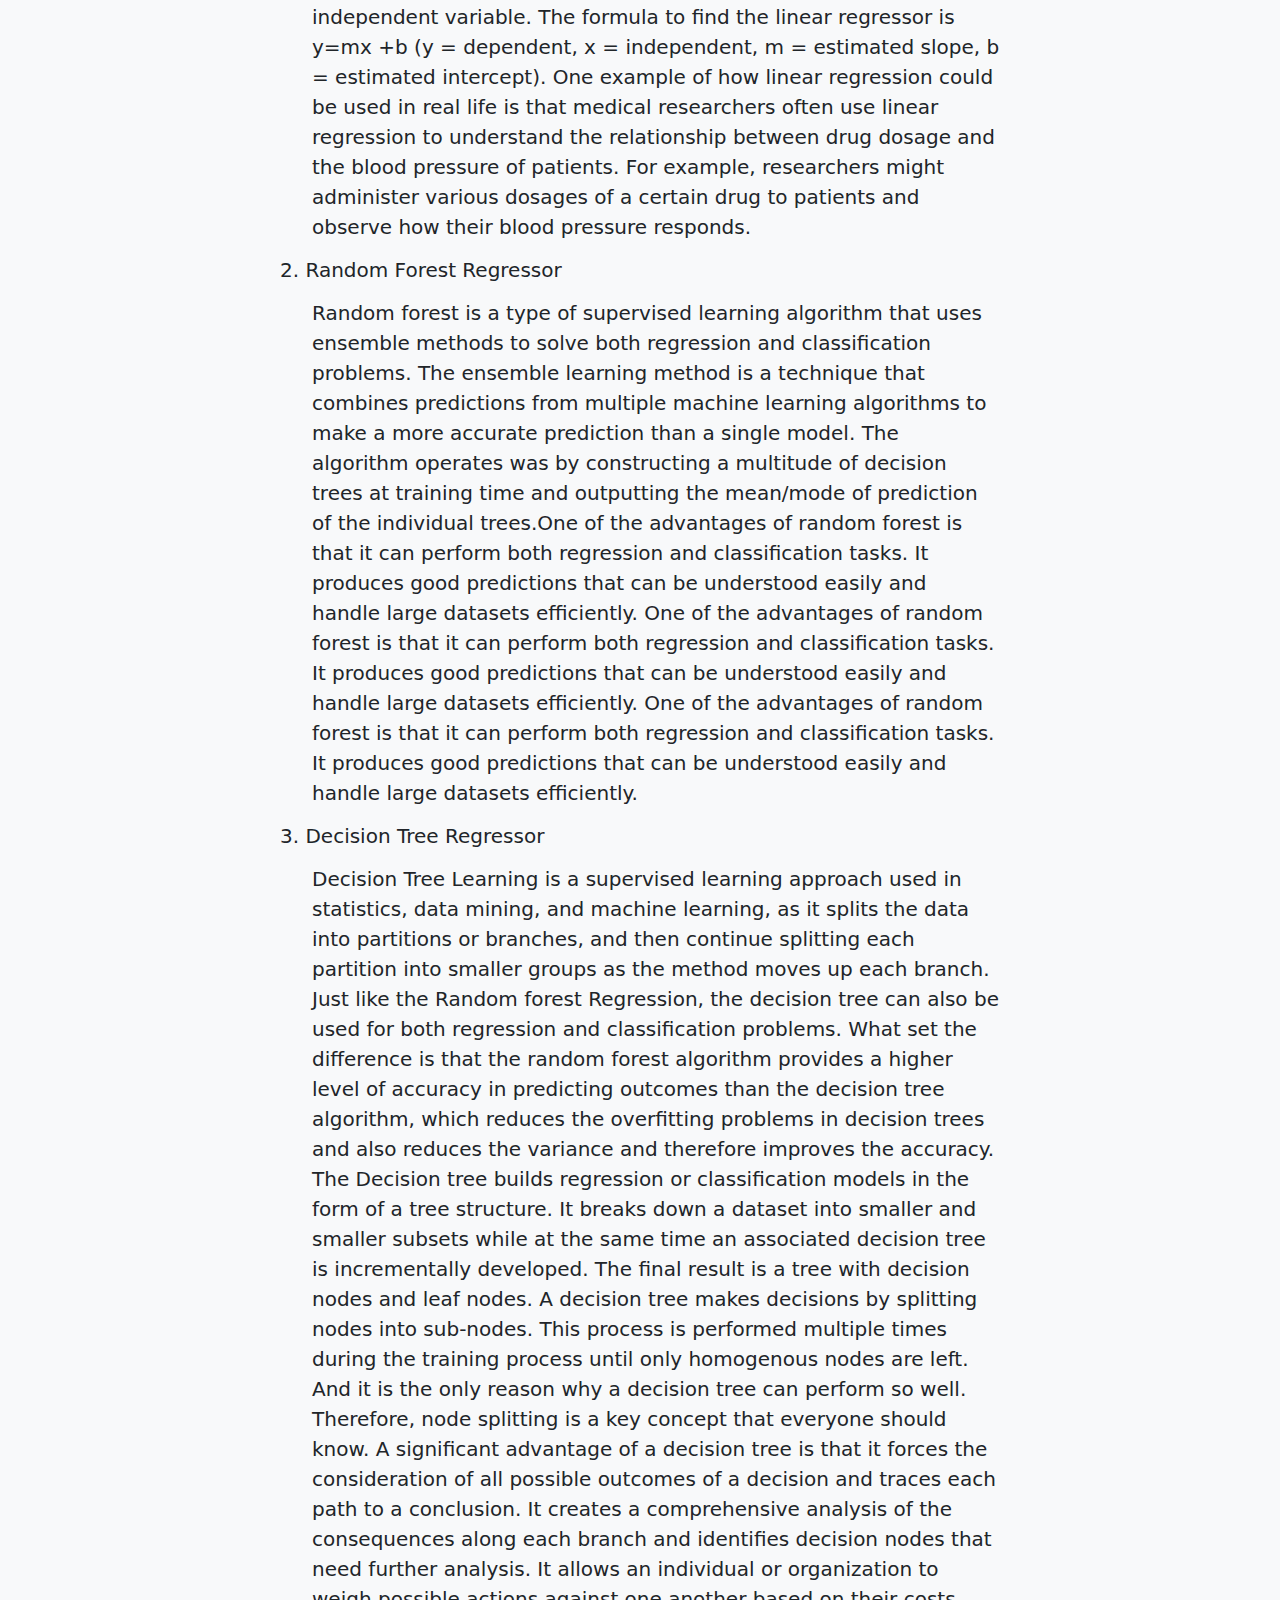
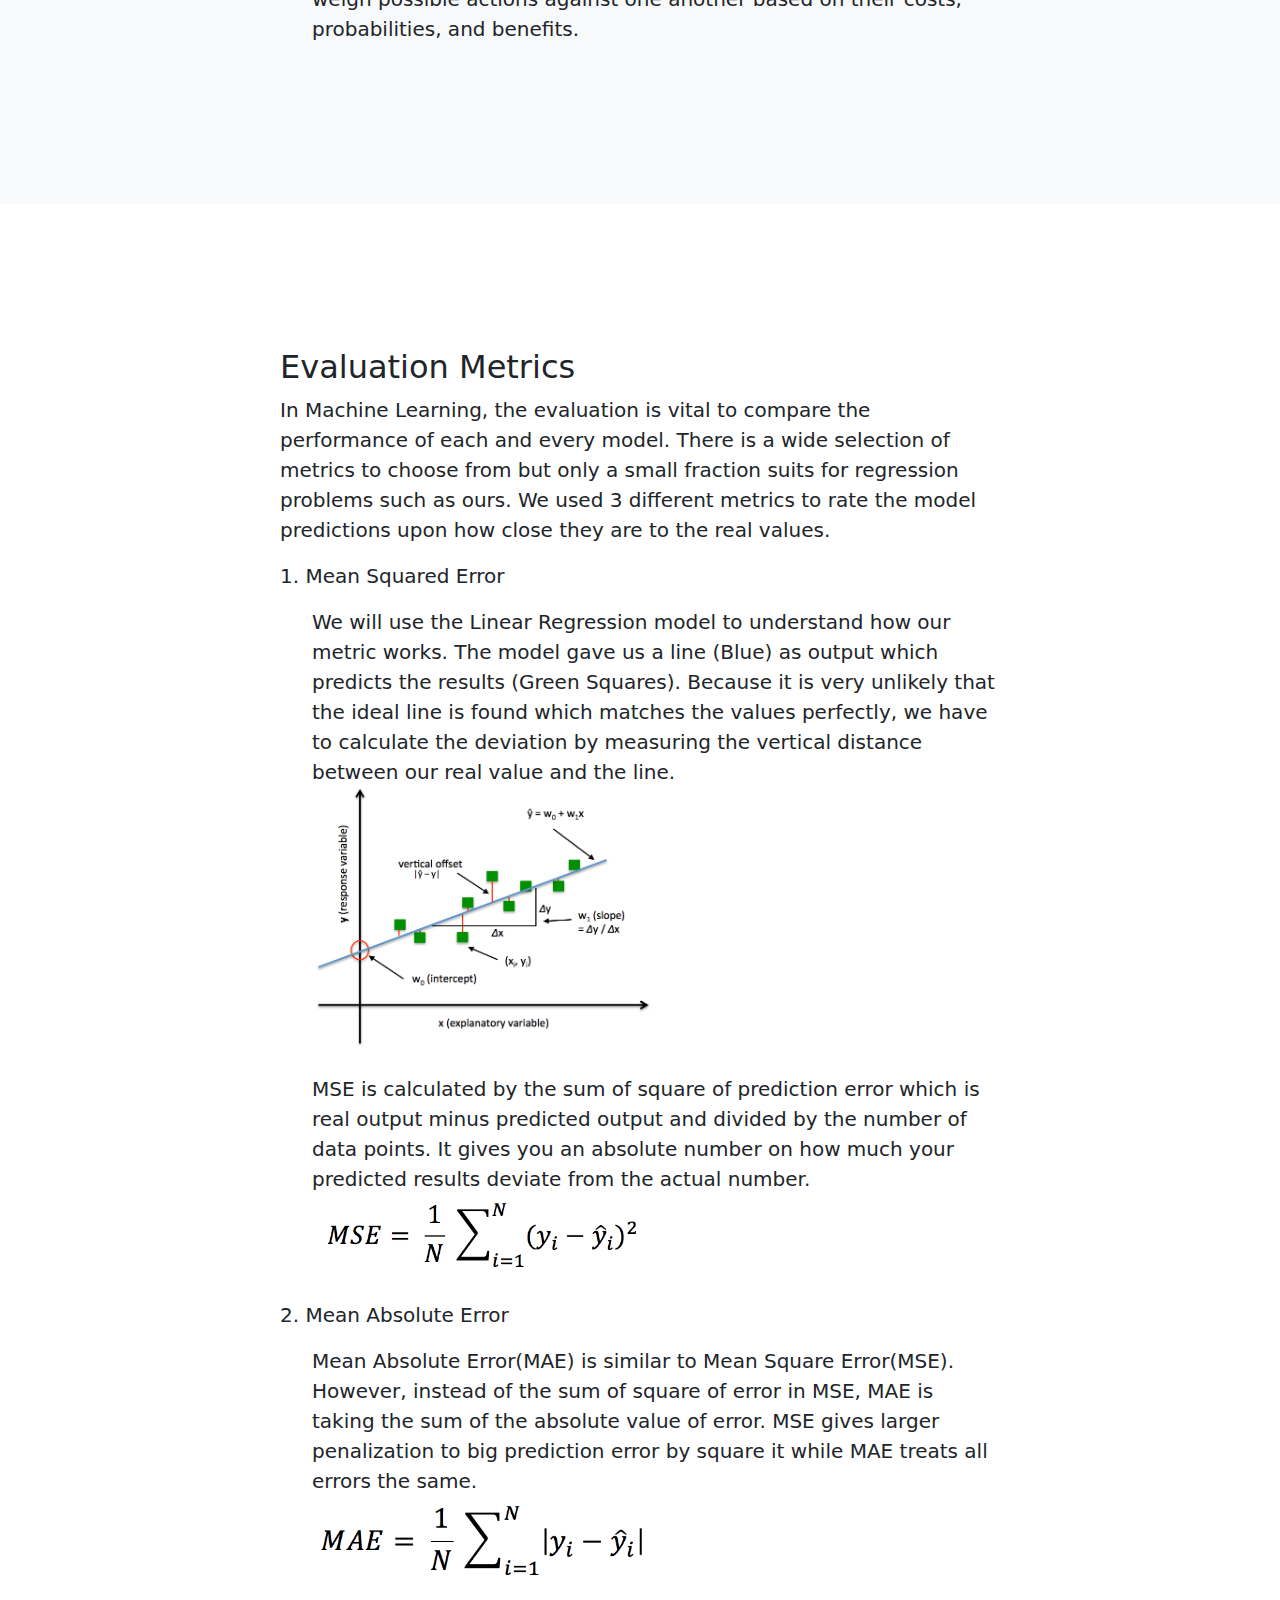
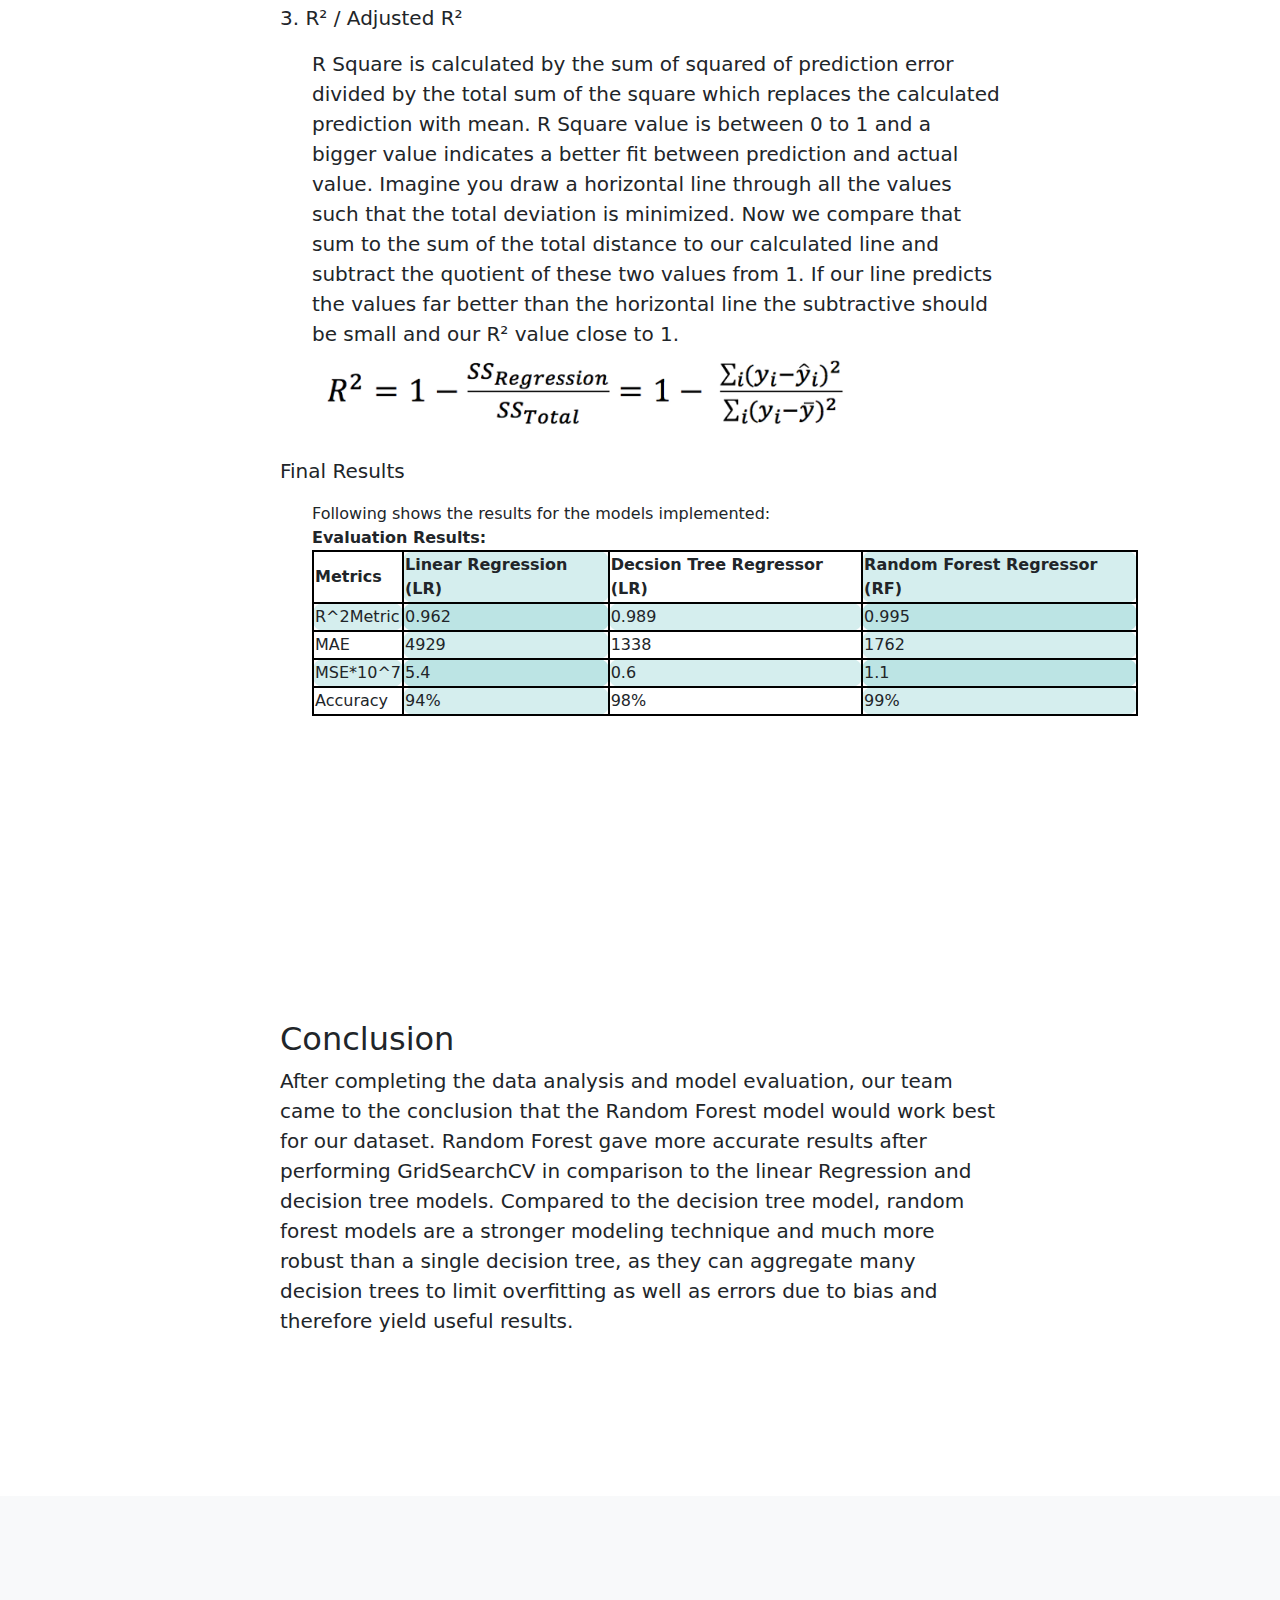
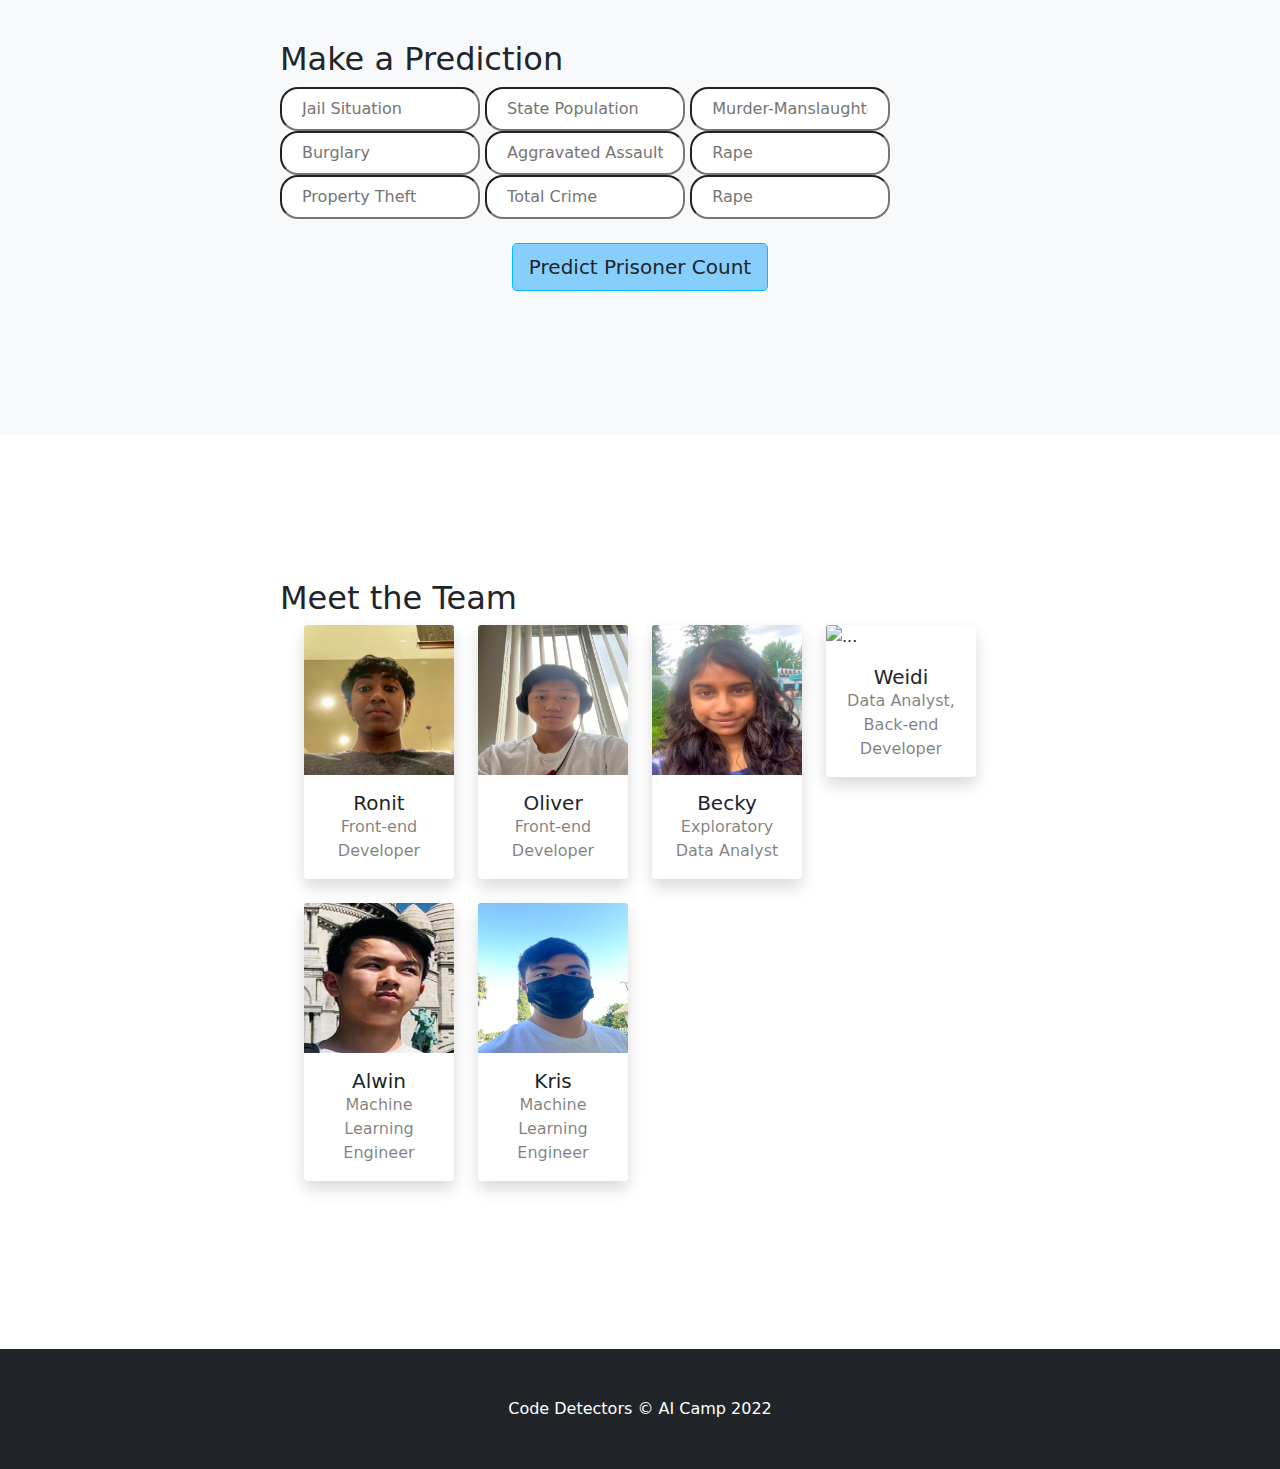
==== commit 80b28b66: "Updating website" ====
--- a/index.html
+++ b/index.html
@@ -1,3 +1,4 @@
+
 <!DOCTYPE html>
 <html lang="en">
     <head>
@@ -25,8 +26,24 @@
     height: 30%; 
     object-fit: contain;
 }
-        </style> 
-    </head>
+    table, th, td {
+    border: 2px solid black;
+    border-radius: 10px
+}
+          tr:nth-child(even) {
+  background-color: rgba(150, 212, 212, 0.4);
+}
+
+th:nth-child(even),td:nth-child(even) {
+  background-color: rgba(150, 212, 212, 0.4);
+}
+    #ip1 {
+    border-radius: 18px;
+    padding: 20px; 
+    width: 200px;
+    height: 15px;    
+}
+      </style>
 
     <body id="page-top">
         <!-- Navigation-->
@@ -43,6 +60,7 @@
                         <li class="nav-item"><a class="nav-link" href="#machinelearning">Machine Learning</a></li>
                       <li class="nav-item"><a class="nav-link" href="#metrics">Evaluation Metrics</a></li>
                       <li class="nav-item"><a class="nav-link" href="#conclusion">Conclusion</a></li>
+                      <li class="nav-item"><a class="nav-link" href="#predict">Prediction</a></li>
                       <li class="nav-item"><a class="nav-link" 
 href="#team">Meet the Team</a></li>
                     </ul>
@@ -52,11 +70,12 @@
         <!-- Header-->
       <header class="bg-primary bg-gradient text-white">
             <div class="container px-4 text-center">
-                <h1 class="fw-bolder">Crimes in the US</h1>
+              <h1 class="fw-bolder ">
+                Crimes in the US</h1>
                 <p class="lead">A website made to show how safe different states in the US are based on incarceration rates</p>
                 <a class="btn btn-lg btn-light" href="#about">Check out our work</a>
             </div>
-        </header>
+        </header>  
         <!-- About section-->
         <section id="about">
             <div class="container px-4">
@@ -84,50 +103,54 @@
                     <div class="col-lg-8">
                         <h2>Exploration of the Data</h2>
                         <p class="lead">Let's look at some visualizations:</p>
-                      <p>
+                      <p><p class="lead">
                         The following graph shows the feature importance in the random forest
                       </p>
                       <div class = "container">
                         
                       
                       <img src = "a-1.png" alt = "Feature Importance in Random Forest" />
-                        <p>
-                          The following graph shows the Feature Importance in the decision tree
+                        <p><p class="lead">
+                          The following graph shows the feature importance in the decision tree
                         </p>
                       
                        <img src = "a.png" alt = "Feature Importance in decision tree" />
-                        <p>
+                        <p><p class="lead">
                           This linear regression plot shows the relation between prisoner count and the violent crime total
                         </p>
                       
                       <img src = "prisoner_count.png" alt = "Linear Regression Plot between prisoner count and total violent crimes" />
-                        <p>
+                        <p><p class="lead">
                           This box plot is done using matplotlib and shows the amount of prisoners per state
                         </p>
                       
                        <img src = "prisoner_per_state.png" alt = "Amount of prisoners per state" />
                       
                       
-                        <p>The following scatter plot shows the amount of violent crime based on prisoner count.</p><img class = "correlation" src = "violent_crime_based_on_prisoner_count.png" alt = "Total Violent Crime based on the prisoner count" />
+                        <p><p class="lead">The following scatter plot shows the amount of violent crime based on prisoner count.</p><img class = "correlation" src = "violent_crime_based_on_prisoner_count.png" alt = "Total Violent Crime based on the prisoner count" />
                       <p>The following bar plot is done using matplotlib and shows the amount of aggravated assaults per state.</p>
                        <img class = "correlation" src = "aggassault.png" alt = "Assault per state" />
                   </div>
-                      <p>
+                      <p><p class="lead">
                          The following bar plot is done using plotly and shows different crimes in each state/jurisdiction and whether it includes jail or not
                       </p>
-                      <a class="btn btn-lg btn-light bg-gradient" style="background-color:white; border-color:black" href="includes_jails.html">Includes Jail or not</a><br><br>
-                      <p>
+                      <a class="btn btn-lg btn-light" style="background-color:lightskyblue; border-color:deepskyblue" href="includes_jails.html">Includes Jail or not</a><br><br>
+                      <p><p class="lead">
                         The following bar plot is done using plotly and shows the amount of murder-manslaughter cases per state/jurisdiction
                       </p>
-                      <a class="btn btn-lg btn-light" style="background-color:white; border-color:black" href="manslaughterperstate.html">Murder-Manslaughter</a><br><br>
-                      <p>
+                      <a class="btn btn-lg btn-light" style="background-color:lightskyblue; border-color:deepskyblue" href="manslaughterperstate.html">Murder-Manslaughter</a><br><br>
+                      <p><p class="lead">
                         The following line graph is done using plotly and illustrates the amount of prisoner in each state/jurisdiction
                       </p>
-                      <a class="btn btn-lg btn-light" style="background-color:white; border-color:black" href="prisonerperstate.html">Prisoner Count</a><br><br>
-                      <p>
+                      <a class="btn btn-lg btn-light" style="background-color:lightskyblue; border-color:deepskyblue" href="prisonerperstate.html">Prisoner Count</a><br><br>
+                      <p><p class="lead">
                         The following scatter plot is done using plotly and shows the amount of burglary cases per state/jurisdiction
                       </p>
-                      <a class="btn btn-lg btn-light" style="background-color:white; border-color:black" href="burglaryperstate.html">Burglary</a><br><br>
+                      <a class="btn btn-lg btn-light" style="background-color:lightskyblue; border-color:deepskyblue" href="burglaryperstate.html">Burglary</a><br><br>
+                      <p><p class="lead">
+                        The following scatter plot is done using plotly and shows the amount of crimes per state based on population
+                      </p>
+                      <a class="btn btn-lg btn-light" style="background-color:lightskyblue; border-color:deepskyblue" href="violentcperstate.html">Crimes per State</a><br><br>
                     </div>
                 </div>
             </div>
@@ -143,7 +166,7 @@
                       </div>
                        
            <br>           
-                      <p class="lead"><b>A correlation plot helps provide a visualization of the correlation between independent variables in the dataset.</b> Correlation plots have three different types of correlation between variables; positive correlation, negative correlation, and zero correlation. When two variables increase or decrease together, they have a positive correlation, which is represented by a 1. When one variable increases and the other variable decreases, it is a negative correlation, which is represented by a -1. When two variables have no impact on each other, there is zero correlation, which is represented by a 0.<hr> <p class="lead">Collinearity is the correlation between variables that expresses a linear relation in a regression model. Correlation indicates the strength of the linear relationship that might be existing between two variables. High collinearity among these variables causes overfitting in the model. To avoid this it's suggested to drop such variables.</p>
+                      <p class="lead"><b>A correlation plot helps provide a visualization of the correlation between independent variables in a dataset.</b> Correlation plots have three different types of correlation between variables; positive correlation, negative correlation, and zero correlation. When two variables increase or decrease together, they have a positive correlation, which is represented by a 1. When one variable increases and the other variable decreases, it is a negative correlation, which is represented by a -1. When two variables have no impact on each other, there is zero correlation, which is represented by a 0.<hr> <p class="lead">Collinearity is the correlation between variables that expresses a linear relation in a regression model. Correlation indicates the strength of the linear relationship that might be existing between two variables. High collinearity among these variables causes overfitting in the model. To avoid this it's suggested to drop such variables.</p>
                     </div>
                 </div>
             </div>
@@ -155,27 +178,30 @@
                     <div class="col-lg-8">
                  <h2>Machine Learning Models</h2>
                       <p class= "lead"><b>Preparing the Data</b></p>
-                         <ul>
-                           It was important that the data we would input into the program did not contain any strings. The jurisdiction and includes_jails columns both had strings that had to be changed. We assigned a number from 1 to 50 for each state and changed the values in the jurisdiction column to numbers. The includes_jails columns was change into ones for yes and zeros for no.
+                         <ul><p class="lead">
+                           It was important that the data we would input into the program did not contain any strings. The jurisdiction and includes_jails columns both had strings that had to be changed. We assigned a number from 1 to 50 for each state and changed the values in the jurisdiction column to numbers. The includes_jails column was changed into ones for yes and zeros for no.
                       </ul>
                       
                         <h4>
                          <p class="lead"><b> 1. Linear Regressor </b> </p> 
                       </h4>
-                      <ul>Linear regression is one type of regression test <b>used to analyze the direct association between a dependent variable that must be continuous and one or more independent variable(s)</b>. The variable you want to predict is called the dependent variable. The variable you are using to predict the other variable's value is called the independent variable. The formula to find the linear regressor is
+                   
+                      <ul><p class="lead">
+                        Linear regression is one type of regression test <b>used to analyze the direct association between a dependent variable that must be continuous and one or more independent variable(s)</b>. The variable you want to predict is called the dependent variable. The variable you are using to predict the other variable's value is called the independent variable. The formula to find the linear regressor is
                         <b>
                           y=mx +b (y = dependent, x = independent, m = estimated slope, b = estimated intercept).
-                        </b>One example of how linear regression could be used in real life is that medical researchers often use linear regression to understand the relationship between drug dosage and the blood pressure of patients. For example, researchers might administer various dosages of a certain drug to patients and observe how their blood pressure responds.   </ul>
+                        </b>One example of how linear regression could be used in real life is that medical researchers often use linear regression to understand the relationship between drug dosage and the blood pressure of patients. For example, researchers might administer various dosages of a certain drug to patients and observe how their blood pressure responds.   
+                        </p></ul>
                        <h4>
                          <p class="lead"> <b> 2. Random Forest Regressor </b></p> 
                       </h4>
-                      <ul>Random forest is a type of supervised learning algorithm that <b>uses ensemble methods to solve both regression and classification problems</b>. The ensemble learning method is a technique that combines predictions from multiple machine learning algorithms to make a more accurate prediction than a single model. The algorithm operates was by constructing a multitude of decision trees at training time and outputting the mean/mode of prediction of the individual trees.One of the advantages of random forest is that it can perform both regression and classification tasks. It produces good predictions that can be understood easily and handle large datasets efficiently. One of the advantages of random forest is that it can perform both regression and classification tasks. It produces good predictions that can be understood easily and handle large datasets efficiently. One of the advantages of random forest is that it can perform both regression and classification tasks. It produces good predictions that can be understood easily and handle large datasets efficiently. 
+                      <ul><p class ="lead">Random forest is a type of supervised learning algorithm that <b>uses ensemble methods to solve both regression and classification problems</b>. The ensemble learning method is a technique that combines predictions from multiple machine learning algorithms to make a more accurate prediction than a single model. The algorithm operates was by constructing a multitude of decision trees at training time and outputting the mean/mode of prediction of the individual trees.One of the advantages of random forest is that it can perform both regression and classification tasks. It produces good predictions that can be understood easily and handle large datasets efficiently. One of the advantages of random forest is that it can perform both regression and classification tasks. It produces good predictions that can be understood easily and handle large datasets efficiently. One of the advantages of random forest is that it can perform both regression and classification tasks. It produces good predictions that can be understood easily and handle large datasets efficiently. </p>
                       </ul>
                       <h4>
                          <p class="lead"> <b> 3. Decision Tree Regressor </b> </p> 
                       </h4>
-                      <ul>
-                      Decision Tree Learning is a <b>supervised learning approach used in statistics, data mining, and machine learning, as it splits the data into partitions or branches, and then continue splitting each partition into smaller groups as the method moves up each branch</b>. Just like the Random forest Regression, the decision tree can also be used for both regression and classification problems. What set the difference is that the random forest algorithm provides a higher level of accuracy in predicting outcomes than the decision tree algorithm, which reduces the overfitting problems in decision trees and also reduces the variance and therefore improves the accuracy. The Decision tree builds regression or classification models in the form of a tree structure. It breaks down a dataset into smaller and smaller subsets while at the same time an associated decision tree is incrementally developed. The final result is a tree with decision nodes and leaf nodes. A decision tree makes decisions by splitting nodes into sub-nodes. This process is performed multiple times during the training process until only homogenous nodes are left. And it is the only reason why a decision tree can perform so well. Therefore, node splitting is a key concept that everyone should know. A significant advantage of a decision tree is that it forces the consideration of all possible outcomes of a decision and traces each path to a conclusion. It creates a comprehensive analysis of the consequences along each branch and identifies decision nodes that need further analysis. It allows an individual or organization to weigh possible actions against one another based on their costs, probabilities, and benefits.
+                      <ul><p class ="lead">
+                        Decision Tree Learning is a <b>supervised learning approach used in statistics, data mining, and machine learning, as it splits the data into partitions or branches, and then continue splitting each partition into smaller groups as the method moves up each branch</b>. Just like the Random forest Regression, the decision tree can also be used for both regression and classification problems. What set the difference is that the random forest algorithm provides a higher level of accuracy in predicting outcomes than the decision tree algorithm, which reduces the overfitting problems in decision trees and also reduces the variance and therefore improves the accuracy. The Decision tree builds regression or classification models in the form of a tree structure. It breaks down a dataset into smaller and smaller subsets while at the same time an associated decision tree is incrementally developed. The final result is a tree with decision nodes and leaf nodes. A decision tree makes decisions by splitting nodes into sub-nodes. This process is performed multiple times during the training process until only homogenous nodes are left. And it is the only reason why a decision tree can perform so well. Therefore, node splitting is a key concept that everyone should know. A significant advantage of a decision tree is that it forces the consideration of all possible outcomes of a decision and traces each path to a conclusion. It creates a comprehensive analysis of the consequences along each branch and identifies decision nodes that need further analysis. It allows an individual or organization to weigh possible actions against one another based on their costs, probabilities, and benefits.</p>
                     </ul>
                     
                     </div>
@@ -187,18 +213,18 @@
             <div class="container px-4">
                 <div class="row gx-4 justify-content-center">
                     <div class="col-lg-8">
-                        <h2>Evaluation Metrics</h2>
-                      <p class="lead">In 
+                        <h2>  Evaluation Metrics</h2>
+                      <p  class="lead">In 
                         <b> Machine Learning,
                        </b>the evaluation is vital to compare the performance of each and every model. There is a wide selection of metrics to choose from but only a small fraction suits for regression problems such as ours. We used 3 different metrics to rate the model predictions upon how close they are to the real values.</p>
                         <p class="lead">1. Mean Squared Error</p>
-                      <ul>
+                      <ul><p class="lead">
                         We will use the Linear Regression model to understand how our metric works. The model gave us a line (Blue) as output which predicts the results (Green Squares). Because it is very unlikely that the ideal line is found which matches the values perfectly, we have to calculate the deviation by measuring the vertical distance between our real value and the line.<br>
                         <img class = "other" src = "lreg.png" />
                       </ul>
                       
-                      <ul>
-                        MSE is calculated by the sum of square of prediction error which is real output minus predicted output and then divide by the number of data points. It gives you an absolute number on how much your predicted results deviate from the actual number.<br>
+                      <ul><p class="lead">
+                        MSE is calculated by the sum of square of prediction error which is real output minus predicted output and divided by the number of data points. It gives you an absolute number on how much your predicted results deviate from the actual number.<br>
                 
                    <img class = "other" src = "mse.png" />
                       </ul>
@@ -206,27 +232,66 @@
                           
                         
                         <p class="lead">2. Mean Absolute Error</p>
-                  <ul>
+                  <ul><p class="lead">
                     Mean Absolute Error(MAE) is similar to Mean Square Error(MSE). However, instead of the sum of square of error in MSE, MAE is taking the sum of the absolute value of error.
                      MSE gives larger penalization to big prediction error by square it while MAE treats all errors the same.<br>
                     <img class = "other" src = "mae.png" />
                   </ul>
                       
                         <p class="lead">3. R² / Adjusted R²</p>
-                      <ul>
+                      <ul><p class="lead">
                         R Square is calculated by the sum of squared of prediction error divided by the total sum of the square which replaces the calculated prediction with mean. R Square value is between 0 to 1 and a bigger value indicates a better fit between prediction and actual value. Imagine you draw a horizontal line through all the values such that the total deviation is minimized. Now we compare that sum to the sum of the total distance to our calculated line and subtract the quotient of these two values from 1. If our line predicts the values far better than the horizontal line the subtractive should be small and our R² value close to 1.
                      <br><img class = "r2" src = "r.png" />
                        
                       </ul>
                        <p class="lead"> Final Results</p>
-                      <ul>Following shoes the results for the models implemented: <br>
-                        <img class='r2' src = "ss.png" /></ul>
-                    </div>
-                </div>
-            </div>
-        </section>
+                      <ul>Following shows the results for the models implemented: <br>
+                       
+                        <b>
+                          Evaluation Results:</b><br>
+                      <table style = "width: 120%">
+                        <tr>
+                        <th>Metrics <br></th>
+                        <th>Linear Regression (LR)</th>
+                        <th>Decsion Tree Regressor (LR)</th>
+                        <th>Random Forest Regressor (RF)</th>
+                   
+                          </tr>
+                        <tr>
+                          <td>R^2Metric</td>
+                          <td>0.962</td>
+                          <td>0.989</td>
+                          <td>0.995</td>
+                        
+                        <tr>
+                          
+                          <td>MAE</td>
+                          <td>4929</td>
+                          <td>1338</td>
+                          <td>1762</td>
+                          
+                        <tr>
+                          
+                          <td>MSE*10^7</td>
+                          <td>5.4</td>
+                          <td>0.6</td>
+                          <td>1.1</td>
+                          
+                        <tr>
+                          
+                          <td>Accuracy</td>
+                          <td>94%</td>
+                          <td>98%</td>
+                          <td>99%</td>  
+                          
+                        </table></ul>
+                    </div>
+                </div>
+            </div>
+        </section>
+        
         <!-- Conclusion section-->
-        <section class="bg-light" id="conclusion">
+        <section id="conclusion">
             <div class="container px-4">
                 <div class="row gx-4 justify-content-center">
                     <div class="col-lg-8">
@@ -237,6 +302,29 @@
                     </div>
                 </div>
             </div>
+        </section>
+        <!-- Prediction -->
+        <section class="bg-light" id = "predict">
+           <div class="container px-4">
+                <div class="row gx-4 justify-content-center">
+                    <div class="col-lg-8">
+                      <h2>Make a Prediction</h2>
+                      <form action="" method="post">
+                      <input type="text" id="ip1" placeholder="Jail Situation"/>
+                      <input type="text" id="ip1" placeholder="State Population"/>
+                      <input type="text" id="ip1" placeholder="Murder-Manslaughter"/>
+                      <input type="text" id="ip1" placeholder="Burglary"/>
+                      <input type="text" id="ip1" placeholder="Aggravated Assault"/>
+                      <input type="text" id="ip1" placeholder="Rape"/>
+                      <input type="text" id="ip1" placeholder="Property Theft"/>
+                      <input type="text" id="ip1" placeholder="Total Crime"/>
+                      <input type="text" id="ip1" placeholder="Rape"/>
+                      <br><br>
+                        <center><button type = "submit" class="btn btn-lg btn-blue" style="background-color:lightskyblue; border-color:deepskyblue">Predict Prisoner Count</button></center>
+                      </form>
+                  </div>
+             </div>
+          </div>
         </section>
         <!-- Team section-->
         <section id="team">
